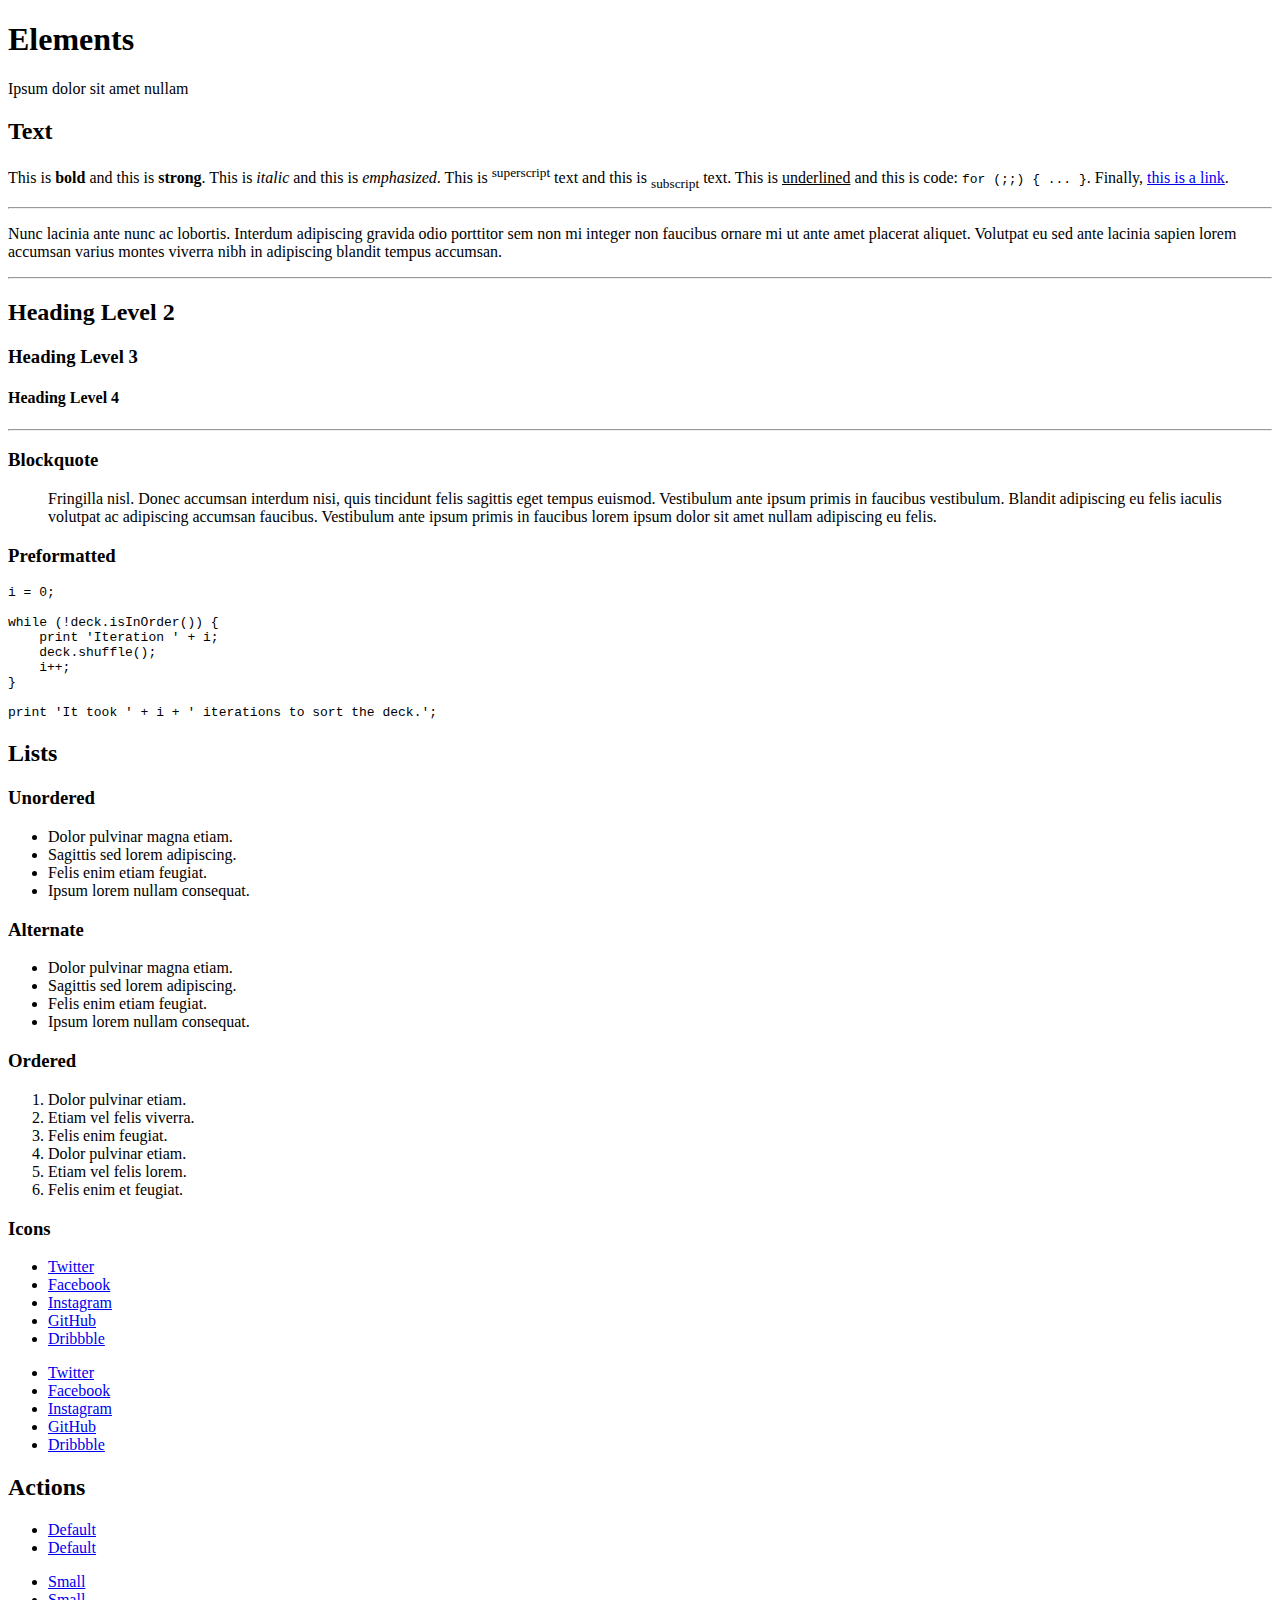
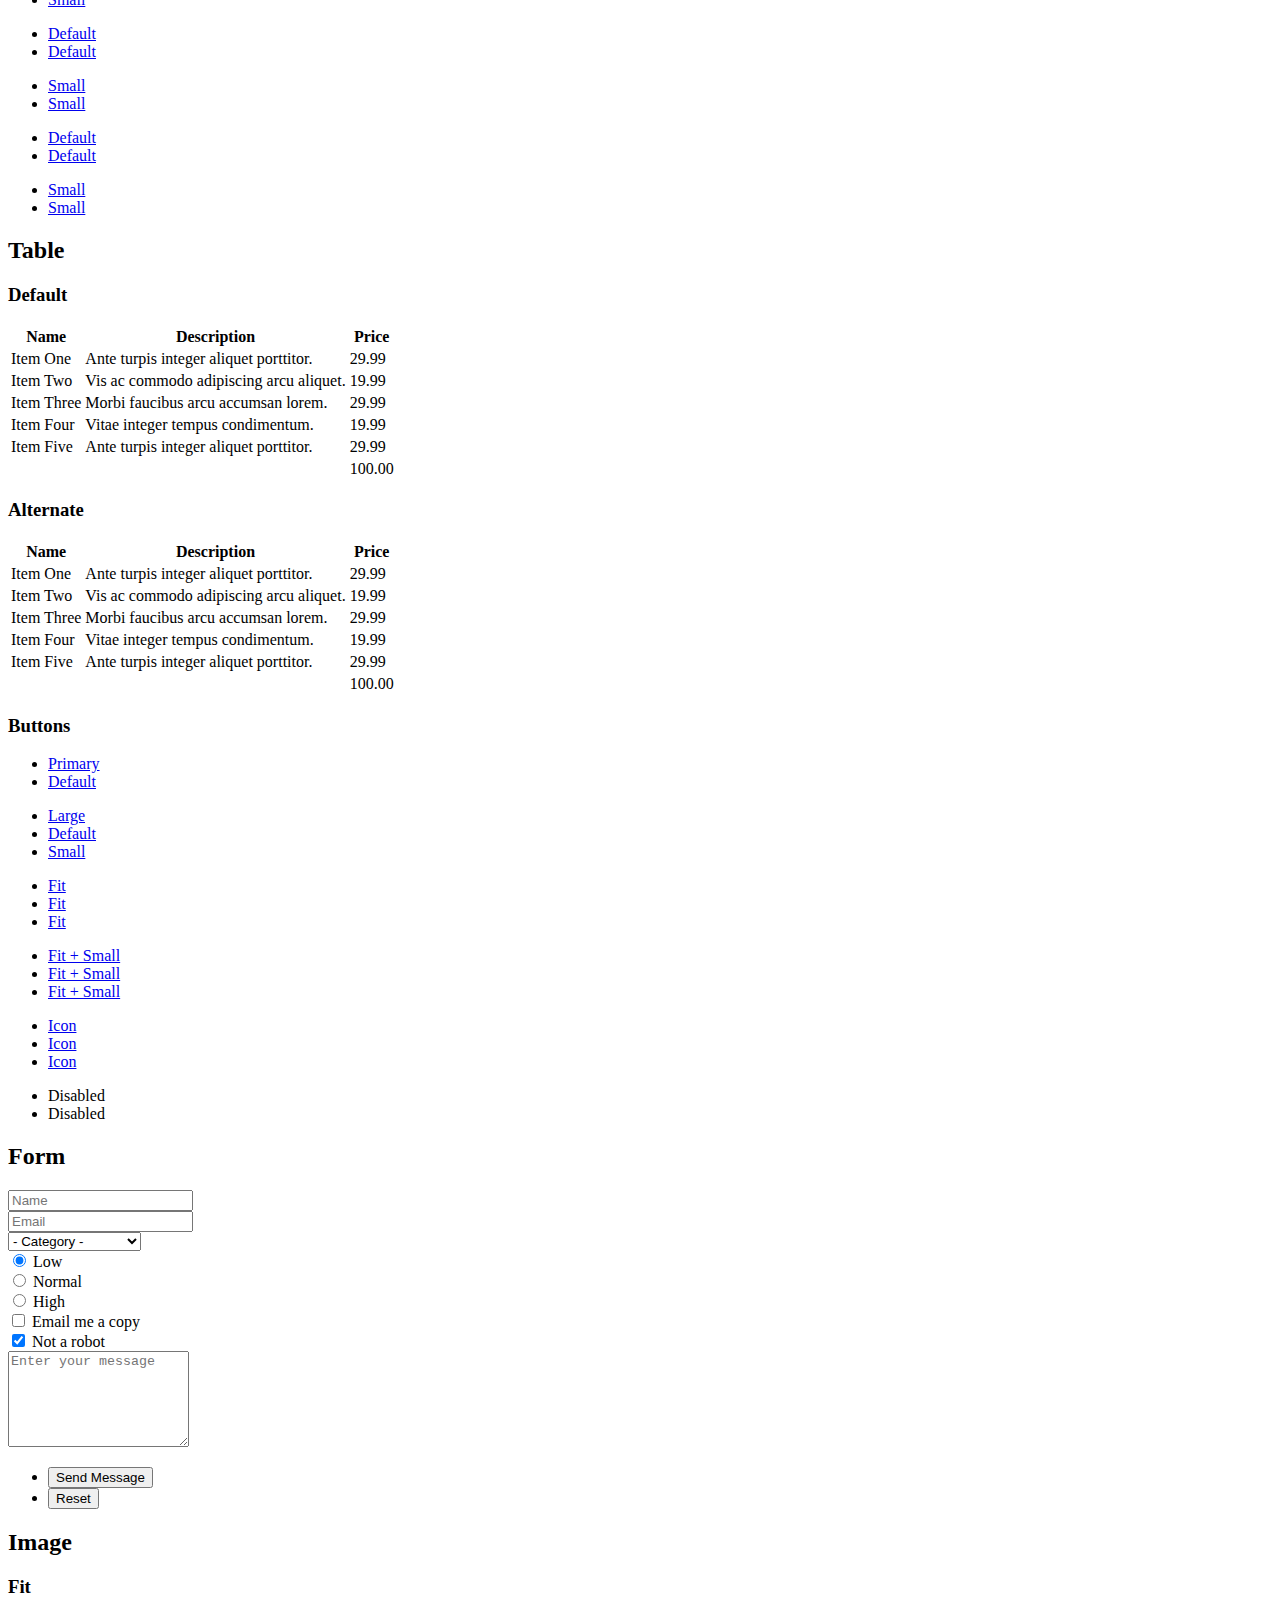
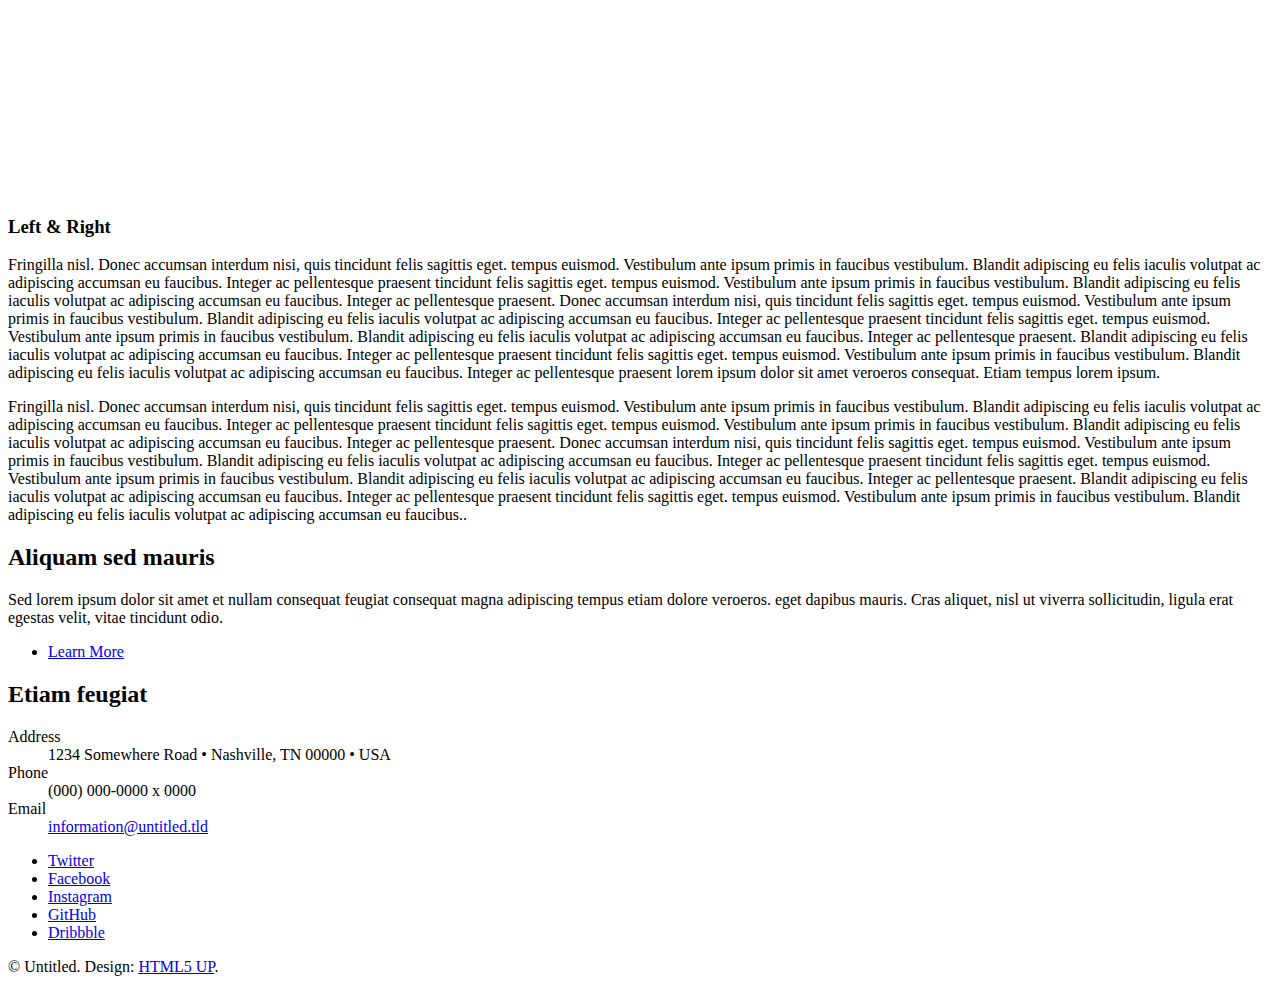
==== elements.html @ cf645377 "Add files via upload" ====
<!DOCTYPE HTML>
<!--
	Stellar by HTML5 UP
	html5up.net | @ajlkn
	Free for personal and commercial use under the CCA 3.0 license (html5up.net/license)
-->
<html>
	<head>
		<title>Elements - Stellar by HTML5 UP</title>
		<meta charset="utf-8" />
		<meta name="viewport" content="width=device-width, initial-scale=1, user-scalable=no" />
		<link rel="stylesheet" href="assets/css/main.css" />
		<noscript><link rel="stylesheet" href="assets/css/noscript.css" /></noscript>
	</head>
	<body class="is-preload">

		<!-- Wrapper -->
			<div id="wrapper">

				<!-- Header -->
					<header id="header">
						<h1>Elements</h1>
						<p>Ipsum dolor sit amet nullam</p>
					</header>

				<!-- Main -->
					<div id="main">

						<!-- Content -->
							<section id="content" class="main">

								<!-- Text -->
									<section>
										<h2>Text</h2>
										<p>This is <b>bold</b> and this is <strong>strong</strong>. This is <i>italic</i> and this is <em>emphasized</em>.
										This is <sup>superscript</sup> text and this is <sub>subscript</sub> text.
										This is <u>underlined</u> and this is code: <code>for (;;) { ... }</code>. Finally, <a href="#">this is a link</a>.</p>
										<hr />
										<p>Nunc lacinia ante nunc ac lobortis. Interdum adipiscing gravida odio porttitor sem non mi integer non faucibus ornare mi ut ante amet placerat aliquet. Volutpat eu sed ante lacinia sapien lorem accumsan varius montes viverra nibh in adipiscing blandit tempus accumsan.</p>
										<hr />
										<h2>Heading Level 2</h2>
										<h3>Heading Level 3</h3>
										<h4>Heading Level 4</h4>
										<hr />
										<h3>Blockquote</h3>
										<blockquote>Fringilla nisl. Donec accumsan interdum nisi, quis tincidunt felis sagittis eget tempus euismod. Vestibulum ante ipsum primis in faucibus vestibulum. Blandit adipiscing eu felis iaculis volutpat ac adipiscing accumsan faucibus. Vestibulum ante ipsum primis in faucibus lorem ipsum dolor sit amet nullam adipiscing eu felis.</blockquote>
										<h3>Preformatted</h3>
										<pre><code>i = 0;

while (!deck.isInOrder()) {
    print 'Iteration ' + i;
    deck.shuffle();
    i++;
}

print 'It took ' + i + ' iterations to sort the deck.';</code></pre>
									</section>

								<!-- Lists -->
									<section>
										<h2>Lists</h2>
										<div class="row">
											<div class="col-6 col-12-medium">
												<h3>Unordered</h3>
												<ul>
													<li>Dolor pulvinar magna etiam.</li>
													<li>Sagittis sed lorem adipiscing.</li>
													<li>Felis enim etiam feugiat.</li>
													<li>Ipsum lorem nullam consequat.</li>
												</ul>
												<h3>Alternate</h3>
												<ul class="alt">
													<li>Dolor pulvinar magna etiam.</li>
													<li>Sagittis sed lorem adipiscing.</li>
													<li>Felis enim etiam feugiat.</li>
													<li>Ipsum lorem nullam consequat.</li>
												</ul>
											</div>
											<div class="col-6 col-12-medium">
												<h3>Ordered</h3>
												<ol>
													<li>Dolor pulvinar etiam.</li>
													<li>Etiam vel felis viverra.</li>
													<li>Felis enim feugiat.</li>
													<li>Dolor pulvinar etiam.</li>
													<li>Etiam vel felis lorem.</li>
													<li>Felis enim et feugiat.</li>
												</ol>
												<h3>Icons</h3>
												<ul class="icons">
													<li><a href="#" class="icon brands fa-twitter"><span class="label">Twitter</span></a></li>
													<li><a href="#" class="icon brands fa-facebook-f"><span class="label">Facebook</span></a></li>
													<li><a href="#" class="icon brands fa-instagram"><span class="label">Instagram</span></a></li>
													<li><a href="#" class="icon brands fa-github"><span class="label">GitHub</span></a></li>
													<li><a href="#" class="icon brands fa-dribbble"><span class="label">Dribbble</span></a></li>
												</ul>
												<ul class="icons">
													<li><a href="#" class="icon brands alt fa-twitter"><span class="label">Twitter</span></a></li>
													<li><a href="#" class="icon brands alt fa-facebook-f"><span class="label">Facebook</span></a></li>
													<li><a href="#" class="icon brands alt fa-instagram"><span class="label">Instagram</span></a></li>
													<li><a href="#" class="icon brands alt fa-github"><span class="label">GitHub</span></a></li>
													<li><a href="#" class="icon brands alt fa-dribbble"><span class="label">Dribbble</span></a></li>
												</ul>
											</div>
										</div>
										<h2>Actions</h2>
										<div class="row">
											<div class="col-6 col-12-medium">
												<ul class="actions">
													<li><a href="#" class="button primary">Default</a></li>
													<li><a href="#" class="button">Default</a></li>
												</ul>
												<ul class="actions small">
													<li><a href="#" class="button primary small">Small</a></li>
													<li><a href="#" class="button small">Small</a></li>
												</ul>
												<ul class="actions stacked">
													<li><a href="#" class="button primary">Default</a></li>
													<li><a href="#" class="button">Default</a></li>
												</ul>
												<ul class="actions stacked">
													<li><a href="#" class="button primary small">Small</a></li>
													<li><a href="#" class="button small">Small</a></li>
												</ul>
											</div>
											<div class="col-6 col-12-medium">
												<ul class="actions stacked">
													<li><a href="#" class="button primary fit">Default</a></li>
													<li><a href="#" class="button fit">Default</a></li>
												</ul>
												<ul class="actions stacked">
													<li><a href="#" class="button primary small fit">Small</a></li>
													<li><a href="#" class="button small fit">Small</a></li>
												</ul>
											</div>
										</div>
									</section>

								<!-- Table -->
									<section>
										<h2>Table</h2>
										<h3>Default</h3>
										<div class="table-wrapper">
											<table>
												<thead>
													<tr>
														<th>Name</th>
														<th>Description</th>
														<th>Price</th>
													</tr>
												</thead>
												<tbody>
													<tr>
														<td>Item One</td>
														<td>Ante turpis integer aliquet porttitor.</td>
														<td>29.99</td>
													</tr>
													<tr>
														<td>Item Two</td>
														<td>Vis ac commodo adipiscing arcu aliquet.</td>
														<td>19.99</td>
													</tr>
													<tr>
														<td>Item Three</td>
														<td> Morbi faucibus arcu accumsan lorem.</td>
														<td>29.99</td>
													</tr>
													<tr>
														<td>Item Four</td>
														<td>Vitae integer tempus condimentum.</td>
														<td>19.99</td>
													</tr>
													<tr>
														<td>Item Five</td>
														<td>Ante turpis integer aliquet porttitor.</td>
														<td>29.99</td>
													</tr>
												</tbody>
												<tfoot>
													<tr>
														<td colspan="2"></td>
														<td>100.00</td>
													</tr>
												</tfoot>
											</table>
										</div>

										<h3>Alternate</h3>
										<div class="table-wrapper">
											<table class="alt">
												<thead>
													<tr>
														<th>Name</th>
														<th>Description</th>
														<th>Price</th>
													</tr>
												</thead>
												<tbody>
													<tr>
														<td>Item One</td>
														<td>Ante turpis integer aliquet porttitor.</td>
														<td>29.99</td>
													</tr>
													<tr>
														<td>Item Two</td>
														<td>Vis ac commodo adipiscing arcu aliquet.</td>
														<td>19.99</td>
													</tr>
													<tr>
														<td>Item Three</td>
														<td> Morbi faucibus arcu accumsan lorem.</td>
														<td>29.99</td>
													</tr>
													<tr>
														<td>Item Four</td>
														<td>Vitae integer tempus condimentum.</td>
														<td>19.99</td>
													</tr>
													<tr>
														<td>Item Five</td>
														<td>Ante turpis integer aliquet porttitor.</td>
														<td>29.99</td>
													</tr>
												</tbody>
												<tfoot>
													<tr>
														<td colspan="2"></td>
														<td>100.00</td>
													</tr>
												</tfoot>
											</table>
										</div>
									</section>

								<!-- Buttons -->
									<section>
										<h3>Buttons</h3>
										<ul class="actions">
											<li><a href="#" class="button primary">Primary</a></li>
											<li><a href="#" class="button">Default</a></li>
										</ul>
										<ul class="actions">
											<li><a href="#" class="button large">Large</a></li>
											<li><a href="#" class="button">Default</a></li>
											<li><a href="#" class="button small">Small</a></li>
										</ul>
										<ul class="actions fit">
											<li><a href="#" class="button primary fit">Fit</a></li>
											<li><a href="#" class="button fit">Fit</a></li>
											<li><a href="#" class="button fit">Fit</a></li>
										</ul>
										<ul class="actions fit small">
											<li><a href="#" class="button primary fit small">Fit + Small</a></li>
											<li><a href="#" class="button fit small">Fit + Small</a></li>
											<li><a href="#" class="button fit small">Fit + Small</a></li>
										</ul>
										<ul class="actions">
											<li><a href="#" class="button primary icon solidfa-download">Icon</a></li>
											<li><a href="#" class="button icon solid fa-upload">Icon</a></li>
											<li><a href="#" class="button icon solid fa-save">Icon</a></li>
										</ul>
										<ul class="actions">
											<li><span class="button primary disabled">Disabled</span></li>
											<li><span class="button disabled">Disabled</span></li>
										</ul>
									</section>

								<!-- Form -->
									<section>
										<h2>Form</h2>
										<form method="post" action="#">
											<div class="row gtr-uniform">
												<div class="col-6 col-12-xsmall">
													<input type="text" name="demo-name" id="demo-name" value="" placeholder="Name" />
												</div>
												<div class="col-6 col-12-xsmall">
													<input type="email" name="demo-email" id="demo-email" value="" placeholder="Email" />
												</div>
												<div class="col-12">
													<select name="demo-category" id="demo-category">
														<option value="">- Category -</option>
														<option value="1">Manufacturing</option>
														<option value="1">Shipping</option>
														<option value="1">Administration</option>
														<option value="1">Human Resources</option>
													</select>
												</div>
												<div class="col-4 col-12-small">
													<input type="radio" id="demo-priority-low" name="demo-priority" checked>
													<label for="demo-priority-low">Low</label>
												</div>
												<div class="col-4 col-12-small">
													<input type="radio" id="demo-priority-normal" name="demo-priority">
													<label for="demo-priority-normal">Normal</label>
												</div>
												<div class="col-4 col-12-small">
													<input type="radio" id="demo-priority-high" name="demo-priority">
													<label for="demo-priority-high">High</label>
												</div>
												<div class="col-6 col-12-small">
													<input type="checkbox" id="demo-copy" name="demo-copy">
													<label for="demo-copy">Email me a copy</label>
												</div>
												<div class="col-6 col-12-small">
													<input type="checkbox" id="demo-human" name="demo-human" checked>
													<label for="demo-human">Not a robot</label>
												</div>
												<div class="col-12">
													<textarea name="demo-message" id="demo-message" placeholder="Enter your message" rows="6"></textarea>
												</div>
												<div class="col-12">
													<ul class="actions">
														<li><input type="submit" value="Send Message" class="primary" /></li>
														<li><input type="reset" value="Reset" /></li>
													</ul>
												</div>
											</div>
										</form>
									</section>

								<!-- Image -->
									<section>
										<h2>Image</h2>
										<h3>Fit</h3>
										<div class="box alt">
											<div class="row gtr-uniform">
												<div class="col-12"><span class="image fit"><img src="images/pic04.jpg" alt="" /></span></div>
												<div class="col-4"><span class="image fit"><img src="images/pic01.jpg" alt="" /></span></div>
												<div class="col-4"><span class="image fit"><img src="images/pic02.jpg" alt="" /></span></div>
												<div class="col-4"><span class="image fit"><img src="images/pic03.jpg" alt="" /></span></div>
												<div class="col-4"><span class="image fit"><img src="images/pic03.jpg" alt="" /></span></div>
												<div class="col-4"><span class="image fit"><img src="images/pic01.jpg" alt="" /></span></div>
												<div class="col-4"><span class="image fit"><img src="images/pic02.jpg" alt="" /></span></div>
												<div class="col-4"><span class="image fit"><img src="images/pic02.jpg" alt="" /></span></div>
												<div class="col-4"><span class="image fit"><img src="images/pic03.jpg" alt="" /></span></div>
												<div class="col-4"><span class="image fit"><img src="images/pic01.jpg" alt="" /></span></div>
											</div>
										</div>
										<h3>Left &amp; Right</h3>
										<p><span class="image left"><img src="images/pic05.jpg" alt="" /></span>Fringilla nisl. Donec accumsan interdum nisi, quis tincidunt felis sagittis eget. tempus euismod. Vestibulum ante ipsum primis in faucibus vestibulum. Blandit adipiscing eu felis iaculis volutpat ac adipiscing accumsan eu faucibus. Integer ac pellentesque praesent tincidunt felis sagittis eget. tempus euismod. Vestibulum ante ipsum primis in faucibus vestibulum. Blandit adipiscing eu felis iaculis volutpat ac adipiscing accumsan eu faucibus. Integer ac pellentesque praesent. Donec accumsan interdum nisi, quis tincidunt felis sagittis eget. tempus euismod. Vestibulum ante ipsum primis in faucibus vestibulum. Blandit adipiscing eu felis iaculis volutpat ac adipiscing accumsan eu faucibus. Integer ac pellentesque praesent tincidunt felis sagittis eget. tempus euismod. Vestibulum ante ipsum primis in faucibus vestibulum. Blandit adipiscing eu felis iaculis volutpat ac adipiscing accumsan eu faucibus. Integer ac pellentesque praesent. Blandit adipiscing eu felis iaculis volutpat ac adipiscing accumsan eu faucibus. Integer ac pellentesque praesent tincidunt felis sagittis eget. tempus euismod. Vestibulum ante ipsum primis in faucibus vestibulum. Blandit adipiscing eu felis iaculis volutpat ac adipiscing accumsan eu faucibus. Integer ac pellentesque praesent lorem ipsum dolor sit amet veroeros consequat. Etiam tempus lorem ipsum.</p>
										<p><span class="image right"><img src="images/pic06.jpg" alt="" /></span>Fringilla nisl. Donec accumsan interdum nisi, quis tincidunt felis sagittis eget. tempus euismod. Vestibulum ante ipsum primis in faucibus vestibulum. Blandit adipiscing eu felis iaculis volutpat ac adipiscing accumsan eu faucibus. Integer ac pellentesque praesent tincidunt felis sagittis eget. tempus euismod. Vestibulum ante ipsum primis in faucibus vestibulum. Blandit adipiscing eu felis iaculis volutpat ac adipiscing accumsan eu faucibus. Integer ac pellentesque praesent. Donec accumsan interdum nisi, quis tincidunt felis sagittis eget. tempus euismod. Vestibulum ante ipsum primis in faucibus vestibulum. Blandit adipiscing eu felis iaculis volutpat ac adipiscing accumsan eu faucibus. Integer ac pellentesque praesent tincidunt felis sagittis eget. tempus euismod. Vestibulum ante ipsum primis in faucibus vestibulum. Blandit adipiscing eu felis iaculis volutpat ac adipiscing accumsan eu faucibus. Integer ac pellentesque praesent. Blandit adipiscing eu felis iaculis volutpat ac adipiscing accumsan eu faucibus. Integer ac pellentesque praesent tincidunt felis sagittis eget. tempus euismod. Vestibulum ante ipsum primis in faucibus vestibulum. Blandit adipiscing eu felis iaculis volutpat ac adipiscing accumsan eu faucibus..</p>
									</section>

							</section>

					</div>

				<!-- Footer -->
					<footer id="footer">
						<section>
							<h2>Aliquam sed mauris</h2>
							<p>Sed lorem ipsum dolor sit amet et nullam consequat feugiat consequat magna adipiscing tempus etiam dolore veroeros. eget dapibus mauris. Cras aliquet, nisl ut viverra sollicitudin, ligula erat egestas velit, vitae tincidunt odio.</p>
							<ul class="actions">
								<li><a href="#" class="button">Learn More</a></li>
							</ul>
						</section>
						<section>
							<h2>Etiam feugiat</h2>
							<dl class="alt">
								<dt>Address</dt>
								<dd>1234 Somewhere Road &bull; Nashville, TN 00000 &bull; USA</dd>
								<dt>Phone</dt>
								<dd>(000) 000-0000 x 0000</dd>
								<dt>Email</dt>
								<dd><a href="#">information@untitled.tld</a></dd>
							</dl>
							<ul class="icons">
								<li><a href="#" class="icon brands fa-twitter alt"><span class="label">Twitter</span></a></li>
								<li><a href="#" class="icon brands fa-facebook-f alt"><span class="label">Facebook</span></a></li>
								<li><a href="#" class="icon brands fa-instagram alt"><span class="label">Instagram</span></a></li>
								<li><a href="#" class="icon brands fa-github alt"><span class="label">GitHub</span></a></li>
								<li><a href="#" class="icon brands fa-dribbble alt"><span class="label">Dribbble</span></a></li>
							</ul>
						</section>
						<p class="copyright">&copy; Untitled. Design: <a href="https://html5up.net">HTML5 UP</a>.</p>
					</footer>

			</div>

		<!-- Scripts -->
			<script src="assets/js/jquery.min.js"></script>
			<script src="assets/js/jquery.scrollex.min.js"></script>
			<script src="assets/js/jquery.scrolly.min.js"></script>
			<script src="assets/js/browser.min.js"></script>
			<script src="assets/js/breakpoints.min.js"></script>
			<script src="assets/js/util.js"></script>
			<script src="assets/js/main.js"></script>

	</body>
</html>
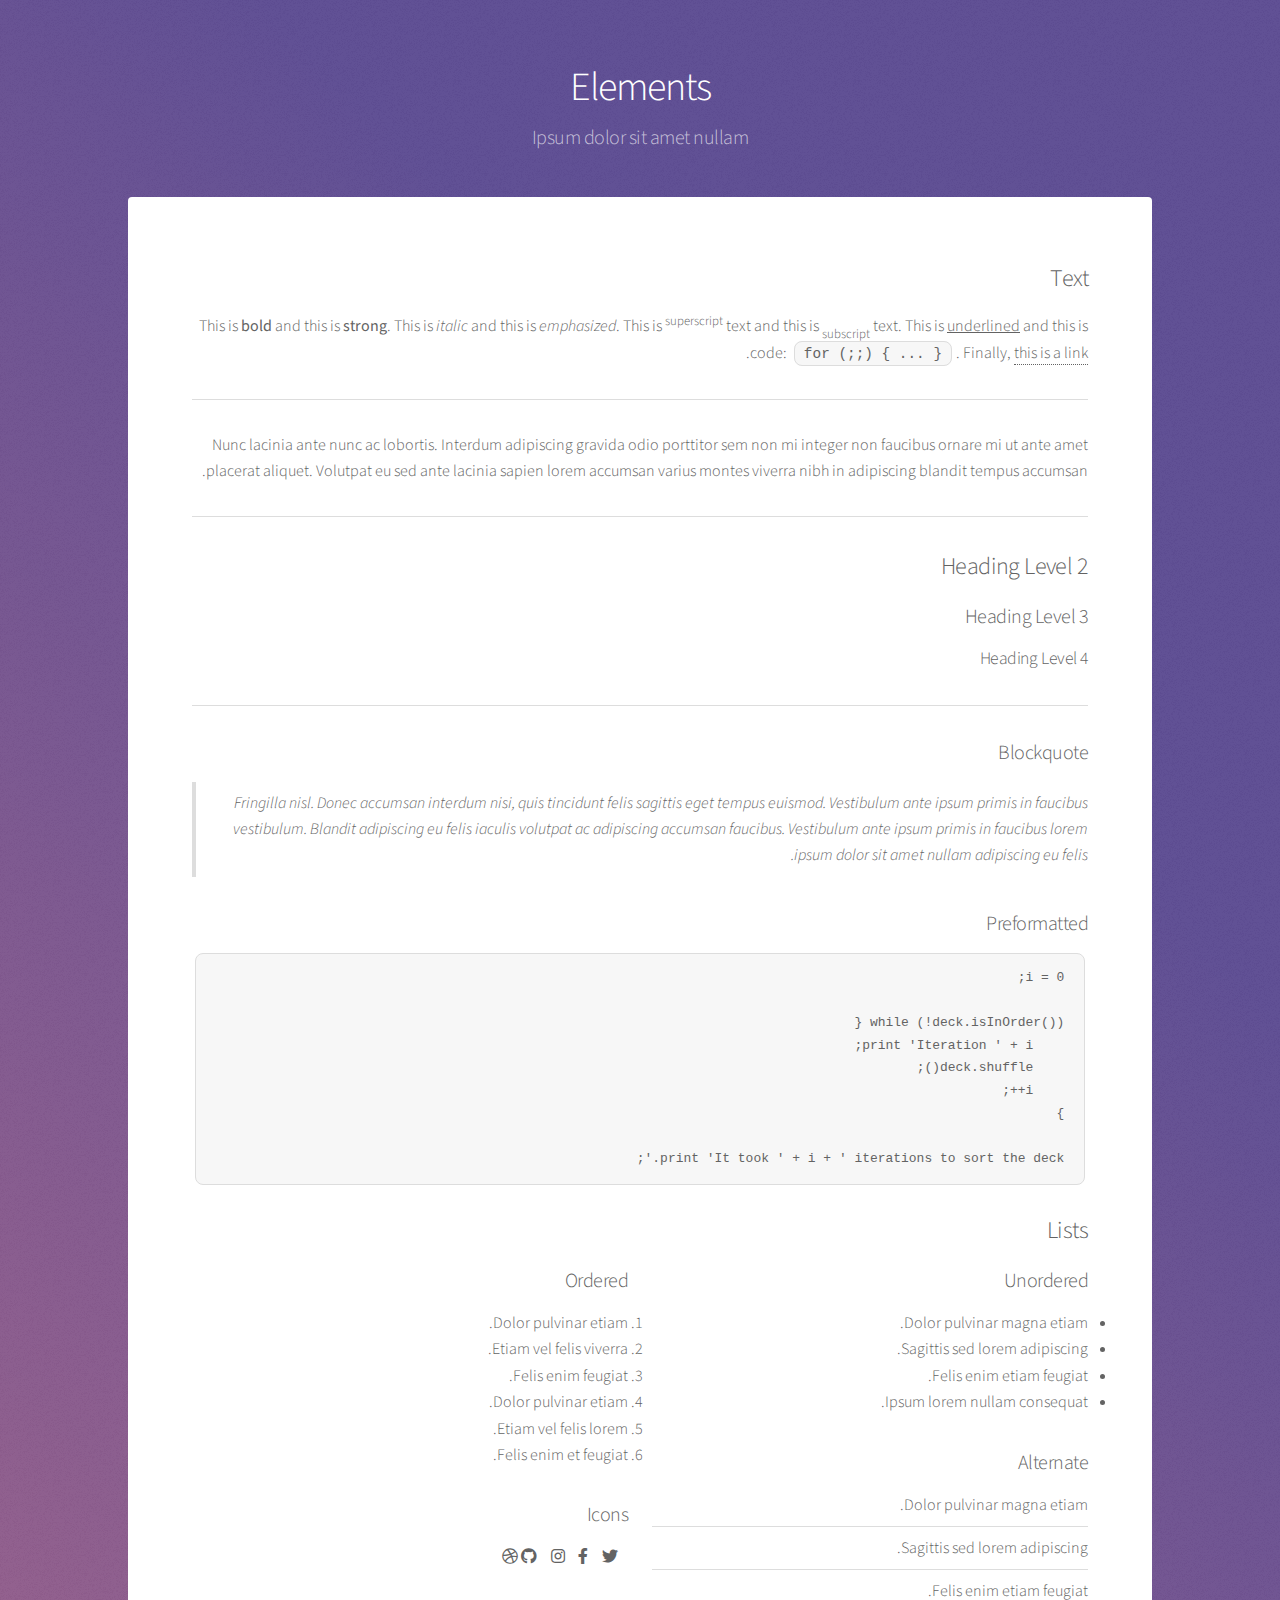
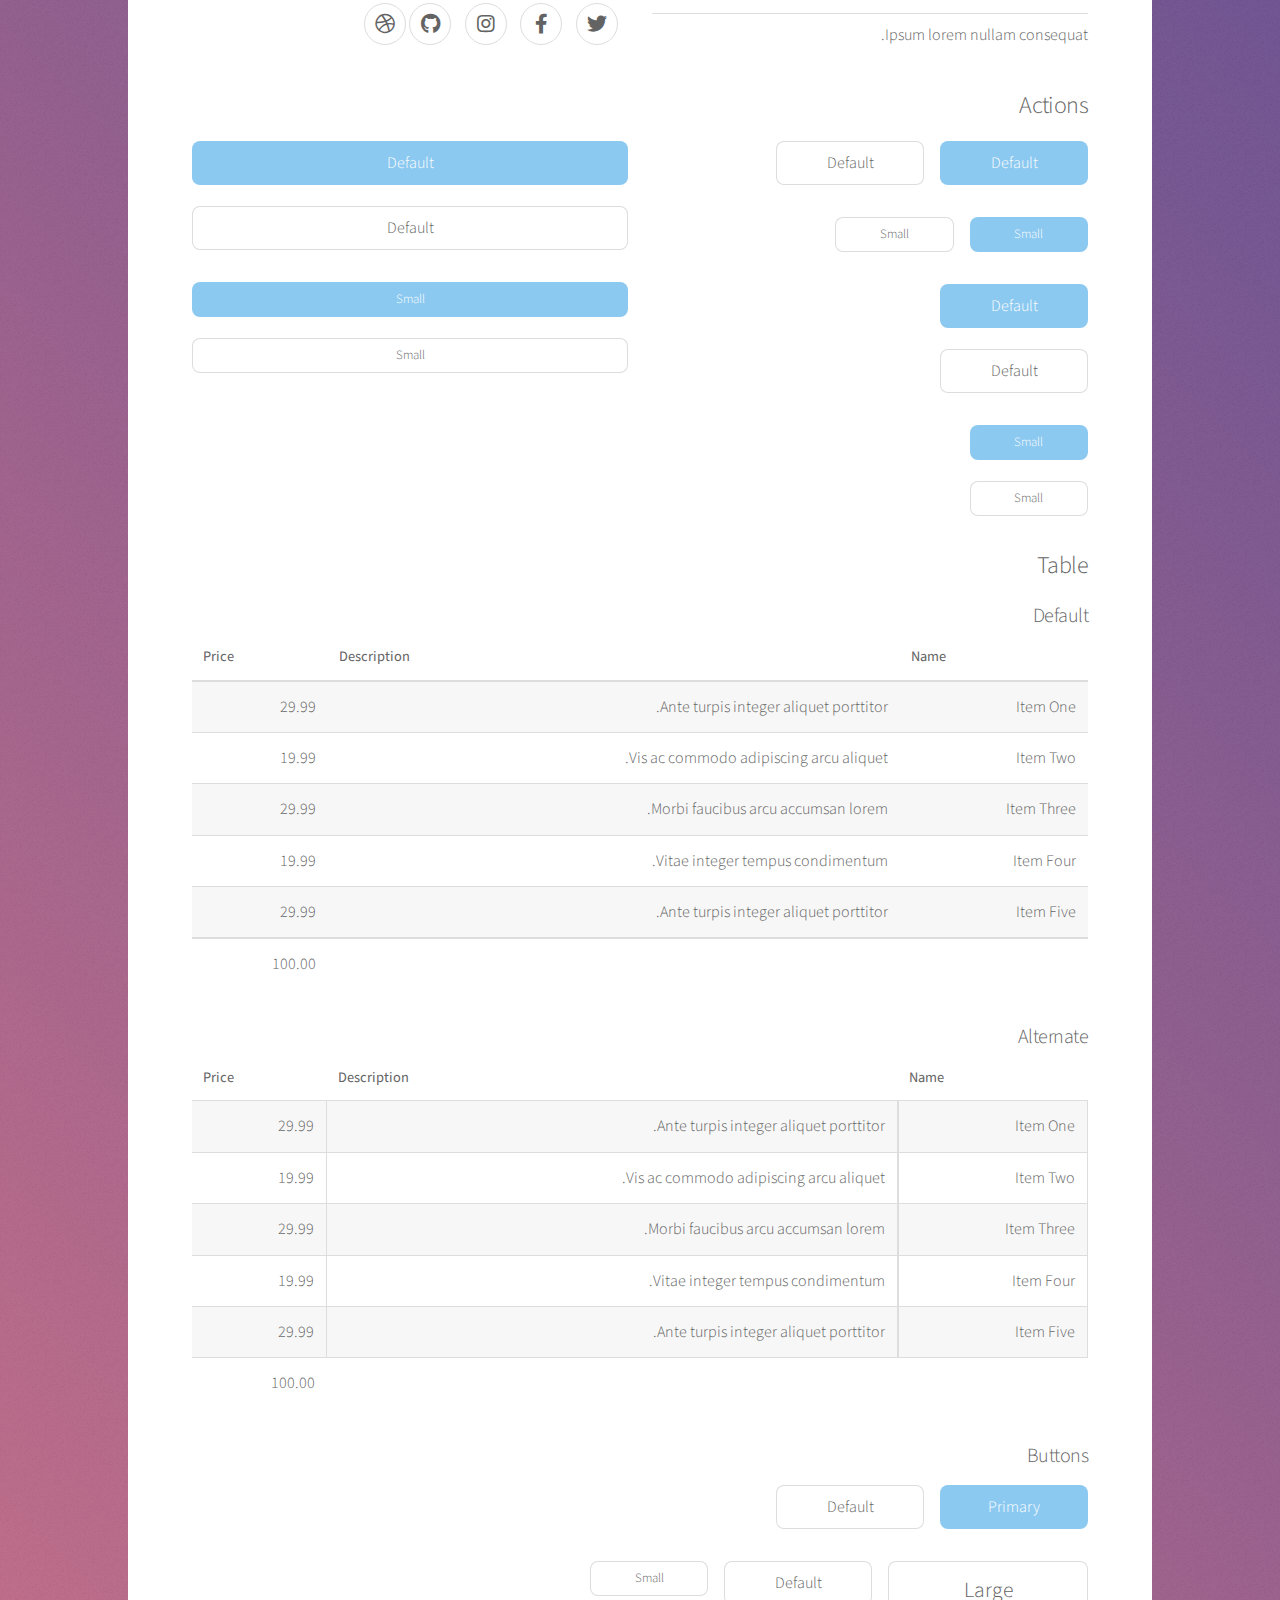
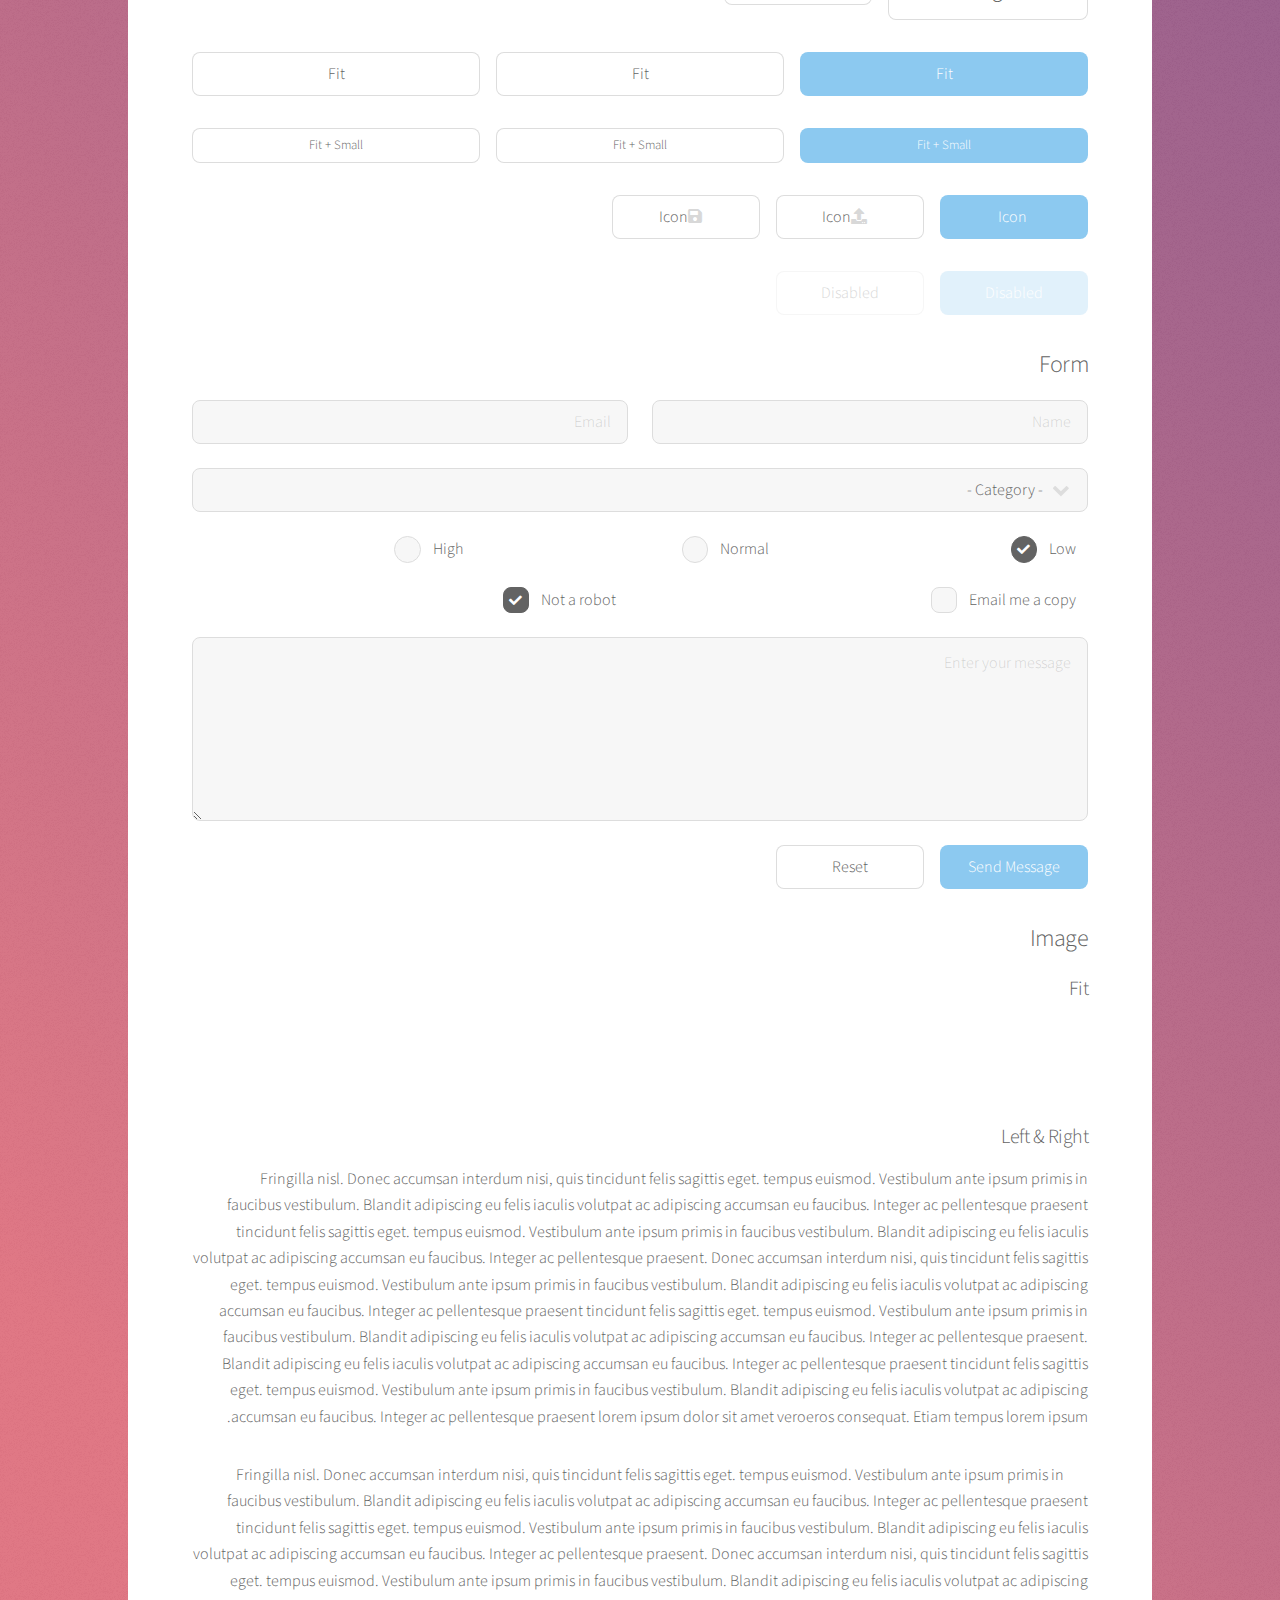
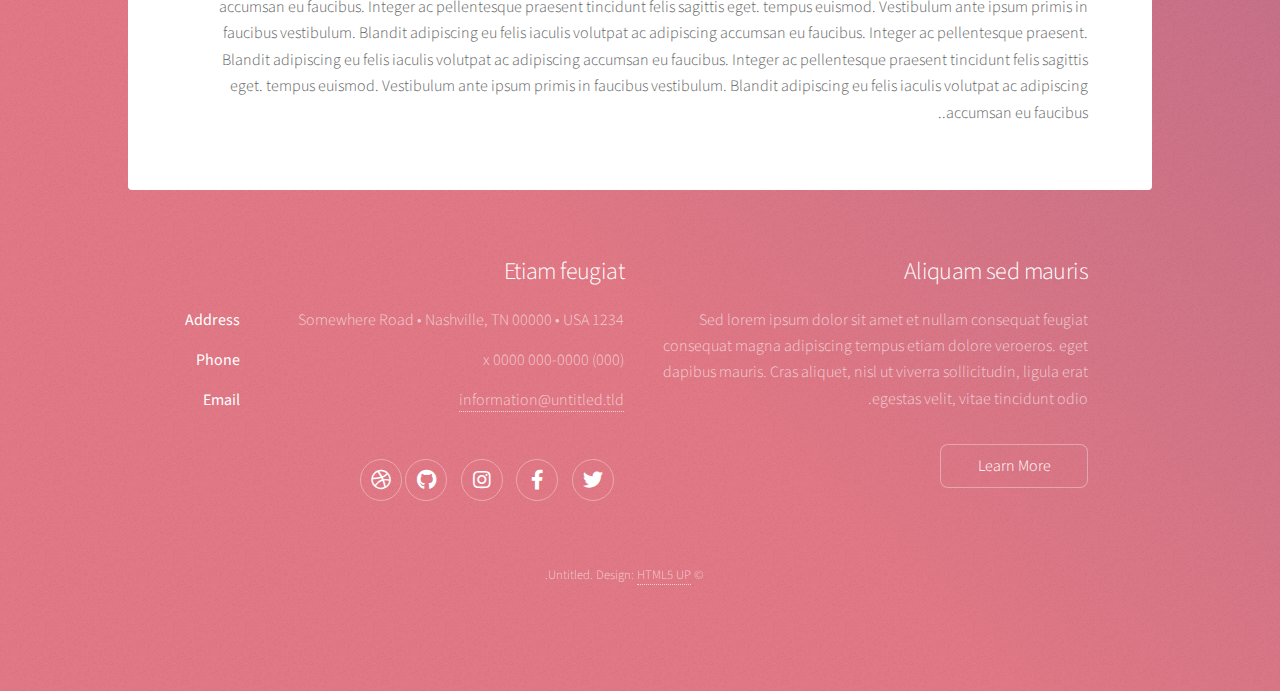
==== commit ad732255: "Add files via upload" ====
--- a/elements.html
+++ b/elements.html
@@ -12,7 +12,7 @@
 		<link rel="stylesheet" href="assets/css/main.css" />
 		<noscript><link rel="stylesheet" href="assets/css/noscript.css" /></noscript>
 	</head>
-	<body class="is-preload">
+	<body class="is-preload"  dir="rtl">
 
 		<!-- Wrapper -->
 			<div id="wrapper">
--- a/assets/css/main.css
+++ b/assets/css/main.css
@@ -0,0 +1,3815 @@
+@import url(fontawesome-all.min.css);
+@import 'https://fonts.googleapis.com/css?family=Source+Sans+Pro:300,400';
+
+
+*{
+	transition: 1s;
+}
+html, body, div, span, applet, object,
+iframe, h1, h2, h3, h4, h5, h6, p, blockquote,
+pre, a, abbr, acronym, address, big, cite,
+code, del, dfn, em, img, ins, kbd, q, s, samp,
+small, strike, strong, sub, sup, tt, var, b,
+u, i, center, dl, dt, dd, ol, ul, li, fieldset,
+form, label, legend, table, caption, tbody,
+tfoot, thead, tr, th, td, article, aside,
+canvas, details, embed, figure, figcaption,
+footer, header, hgroup, menu, nav, output, ruby,
+section, summary, time, mark, audio, video {
+
+	margin: 0;
+	padding: 0;
+	border: 0;
+	font-size: 100%;
+	font: inherit;
+	vertical-align: baseline;}
+
+article, aside, details, figcaption, figure,
+footer, header, hgroup, menu, nav, section {
+	display: block;}
+
+body {
+	line-height: 1;
+}
+
+ol, ul {
+	list-style: none;
+}
+
+blockquote, q {
+	quotes: none;
+}
+
+	blockquote:before, blockquote:after, q:before, q:after {
+		content: '';
+		content: none;
+	}
+
+table {
+	border-collapse: collapse;
+	border-spacing: 0;
+}
+
+body {
+	-webkit-text-size-adjust: none;
+}
+
+mark {
+	background-color: transparent;
+	color: inherit;
+}
+
+input::-moz-focus-inner {
+	border: 0;
+	padding: 0;
+}
+
+input, select, textarea {
+	-moz-appearance: none;
+	-webkit-appearance: none;
+	-ms-appearance: none;
+	appearance: none;
+}
+
+/* Basic */
+
+	@-ms-viewport {
+		width: device-width;
+	}
+
+	body {
+		-ms-overflow-style: scrollbar;
+	}
+
+	@media screen and (max-width: 480px) {
+
+		html, body {
+			min-width: 320px;
+		}
+
+	}
+
+	html {
+		box-sizing: border-box;
+	}
+
+	*, *:before, *:after {
+		box-sizing: inherit;
+	}
+
+	body {
+		background-color: #935d8c;
+		background-image: url("images/overlay.png"), -moz-linear-gradient(45deg, #e37682 15%, #5f4d93 85%);
+		background-image: url("images/overlay.png"), -webkit-linear-gradient(45deg, #e37682 15%, #5f4d93 85%);
+		background-image: url("images/overlay.png"), -ms-linear-gradient(45deg, #e37682 15%, #5f4d93 85%);
+		background-image: url("images/overlay.png"), linear-gradient(45deg, #e37682 15%, #5f4d93 85%);
+	}
+
+		body.is-preload *, body.is-preload *:before, body.is-preload *:after {
+			-moz-animation: none !important;
+			-webkit-animation: none !important;
+			-ms-animation: none !important;
+			animation: none !important;
+			-moz-transition: none !important;
+			-webkit-transition: none !important;
+			-ms-transition: none !important;
+			transition: none !important;
+		}
+
+/* Type */
+
+	body {
+		background-color: #935d8c;
+		color: rgba(255, 255, 255, 0.65);
+	}
+
+	body, input, select, textarea {
+		font-family: "Source Sans Pro", Helvetica, sans-serif;
+		font-size: 17pt;
+		font-weight: 300;
+		line-height: 1.65;
+	}
+
+		@media screen and (max-width: 1680px) {
+
+			body, input, select, textarea {
+				font-size: 14pt;
+			}
+
+		}
+
+		@media screen and (max-width: 1280px) {
+
+			body, input, select, textarea {
+				font-size: 12pt;
+			}
+
+		}
+
+		@media screen and (max-width: 360px) {
+
+			body, input, select, textarea {
+				font-size: 11pt;
+			}
+
+		}
+
+	a {
+		-moz-transition: color 0.2s ease, border-bottom 0.2s ease;
+		-webkit-transition: color 0.2s ease, border-bottom 0.2s ease;
+		-ms-transition: color 0.2s ease, border-bottom 0.2s ease;
+		transition: color 0.2s ease, border-bottom 0.2s ease;
+		text-decoration: none;
+		border-bottom: dotted 1px;
+		color: inherit;
+	}
+
+		a:hover {
+			border-bottom-color: transparent;
+		}
+
+	strong, b {
+		font-weight: 400;
+	}
+
+	em, i {
+		font-style: italic;
+	}
+
+	p {
+		margin: 0 0 2em 0;
+	}
+
+		p.content {
+			-moz-columns: 20em 2;
+			-webkit-columns: 20em 2;
+			-ms-columns: 20em 2;
+			columns: 20em 2;
+			-moz-column-gap: 2em;
+			-webkit-column-gap: 2em;
+			-ms-column-gap: 2em;
+			column-gap: 2em;
+			text-align: justify;
+		}
+
+	h1, h2, h3, h4, h5, h6 {
+		font-weight: 300;
+		line-height: 1.5;
+		margin: 0 0 0.7em 0;
+		letter-spacing: -0.025em;
+	}
+
+		h1 a, h2 a, h3 a, h4 a, h5 a, h6 a {
+			color: inherit;
+			text-decoration: none;
+		}
+
+	h1 {
+		font-size: 2.5em;
+		line-height: 1.2;
+	}
+
+	h2 {
+		font-size: 1.5em;
+	}
+
+	h3 {
+		font-size: 1.25em;
+	}
+
+	h4 {
+		font-size: 1.1em;
+	}
+
+	h5 {
+		font-size: 0.9em;
+	}
+
+	h6 {
+		font-size: 0.7em;
+	}
+
+	@media screen and (max-width: 736px) {
+
+		h1 {
+			font-size: 2em;
+		}
+
+	}
+
+	sub {
+		font-size: 0.8em;
+		position: relative;
+		top: 0.5em;
+	}
+
+	sup {
+		font-size: 0.8em;
+		position: relative;
+		top: -0.5em;
+	}
+
+	blockquote {
+		border-left: solid 4px;
+		font-style: italic;
+		margin: 0 0 2em 0;
+		padding: 0.5em 0 0.5em 2em;
+	}
+
+	code {
+		border-radius: 8px;
+		border: solid 1px;
+		font-family: "Courier New", monospace;
+		font-size: 0.9em;
+		margin: 0 0.25em;
+		padding: 0.25em 0.65em;
+	}
+
+	pre {
+		-webkit-overflow-scrolling: touch;
+		font-family: "Courier New", monospace;
+		font-size: 0.9em;
+		margin: 0 0 2em 0;
+	}
+
+		pre code {
+			display: block;
+			line-height: 1.75;
+			padding: 1em 1.5em;
+			overflow-x: auto;
+		}
+
+	hr {
+		border: 0;
+		border-bottom: solid 1px;
+		margin: 2em 0;
+	}
+
+		hr.major {
+			margin: 3em 0;
+		}
+
+	.align-left {
+		text-align: left;
+	}
+
+	.align-center {
+		text-align: center;
+	}
+
+	.align-right {
+		text-align: right;
+	}
+
+	input, select, textarea {
+		color: #ffffff;
+	}
+
+	a:hover {
+		color: #ffffff;
+	}
+
+	strong, b {
+		color: #ffffff;
+	}
+
+	h1, h2, h3, h4, h5, h6 {
+		color: #ffffff;
+	}
+
+	blockquote {
+		border-left-color: rgba(255, 255, 255, 0.35);
+	}
+
+	code {
+		background: rgba(255, 255, 255, 0.075);
+		border-color: rgba(255, 255, 255, 0.35);
+	}
+
+	hr {
+		border-bottom-color: rgba(255, 255, 255, 0.35);
+	}
+
+/* Row */
+
+	.row {
+		display: flex;
+		flex-wrap: wrap;
+		box-sizing: border-box;
+		align-items: stretch;
+	}
+
+		.row > * {
+			box-sizing: border-box;
+		}
+
+		.row.gtr-uniform > * > :last-child {
+			margin-bottom: 0;
+		}
+
+		.row.aln-left {
+			justify-content: flex-start;
+		}
+
+		.row.aln-center {
+			justify-content: center;
+		}
+
+		.row.aln-right {
+			justify-content: flex-end;
+		}
+
+		.row.aln-top {
+			align-items: flex-start;
+		}
+
+		.row.aln-middle {
+			align-items: center;
+		}
+
+		.row.aln-bottom {
+			align-items: flex-end;
+		}
+
+		.row > .imp {
+			order: -1;
+		}
+
+		.row > .col-1 {
+			width: 8.33333%;
+		}
+
+		.row > .off-1 {
+			margin-left: 8.33333%;
+		}
+
+		.row > .col-2 {
+			width: 16.66667%;
+		}
+
+		.row > .off-2 {
+			margin-left: 16.66667%;
+		}
+
+		.row > .col-3 {
+			width: 25%;
+		}
+
+		.row > .off-3 {
+			margin-left: 25%;
+		}
+
+		.row > .col-4 {
+			width: 33.33333%;
+		}
+
+		.row > .off-4 {
+			margin-left: 33.33333%;
+		}
+
+		.row > .col-5 {
+			width: 41.66667%;
+		}
+
+		.row > .off-5 {
+			margin-left: 41.66667%;
+		}
+
+		.row > .col-6 {
+			width: 50%;
+		}
+
+		.row > .off-6 {
+			margin-left: 50%;
+		}
+
+		.row > .col-7 {
+			width: 58.33333%;
+		}
+
+		.row > .off-7 {
+			margin-left: 58.33333%;
+		}
+
+		.row > .col-8 {
+			width: 66.66667%;
+		}
+
+		.row > .off-8 {
+			margin-left: 66.66667%;
+		}
+
+		.row > .col-9 {
+			width: 75%;
+		}
+
+		.row > .off-9 {
+			margin-left: 75%;
+		}
+
+		.row > .col-10 {
+			width: 83.33333%;
+		}
+
+		.row > .off-10 {
+			margin-left: 83.33333%;
+		}
+
+		.row > .col-11 {
+			width: 91.66667%;
+		}
+
+		.row > .off-11 {
+			margin-left: 91.66667%;
+		}
+
+		.row > .col-12 {
+			width: 100%;
+		}
+
+		.row > .off-12 {
+			margin-left: 100%;
+		}
+
+		.row.gtr-0 {
+			margin-top: 0;
+			margin-left: 0em;
+		}
+
+			.row.gtr-0 > * {
+				padding: 0 0 0 0em;
+			}
+
+			.row.gtr-0.gtr-uniform {
+				margin-top: 0em;
+			}
+
+				.row.gtr-0.gtr-uniform > * {
+					padding-top: 0em;
+				}
+
+		.row.gtr-25 {
+			margin-top: 0;
+			margin-left: -0.375em;
+		}
+
+			.row.gtr-25 > * {
+				padding: 0 0 0 0.375em;
+			}
+
+			.row.gtr-25.gtr-uniform {
+				margin-top: -0.375em;
+			}
+
+				.row.gtr-25.gtr-uniform > * {
+					padding-top: 0.375em;
+				}
+
+		.row.gtr-50 {
+			margin-top: 0;
+			margin-left: -0.75em;
+		}
+
+			.row.gtr-50 > * {
+				padding: 0 0 0 0.75em;
+			}
+
+			.row.gtr-50.gtr-uniform {
+				margin-top: -0.75em;
+			}
+
+				.row.gtr-50.gtr-uniform > * {
+					padding-top: 0.75em;
+				}
+
+		.row {
+			margin-top: 0;
+			margin-left: -1.5em;
+		}
+
+			.row > * {
+				padding: 0 0 0 1.5em;
+			}
+
+			.row.gtr-uniform {
+				margin-top: -1.5em;
+			}
+
+				.row.gtr-uniform > * {
+					padding-top: 1.5em;
+				}
+
+		.row.gtr-150 {
+			margin-top: 0;
+			margin-left: -2.25em;
+		}
+
+			.row.gtr-150 > * {
+				padding: 0 0 0 2.25em;
+			}
+
+			.row.gtr-150.gtr-uniform {
+				margin-top: -2.25em;
+			}
+
+				.row.gtr-150.gtr-uniform > * {
+					padding-top: 2.25em;
+				}
+
+		.row.gtr-200 {
+			margin-top: 0;
+			margin-left: -3em;
+		}
+
+			.row.gtr-200 > * {
+				padding: 0 0 0 3em;
+			}
+
+			.row.gtr-200.gtr-uniform {
+				margin-top: -3em;
+			}
+
+				.row.gtr-200.gtr-uniform > * {
+					padding-top: 3em;
+				}
+
+		@media screen and (max-width: 1680px) {
+
+			.row {
+				display: flex;
+				flex-wrap: wrap;
+				box-sizing: border-box;
+				align-items: stretch;
+			}
+
+				.row > * {
+					box-sizing: border-box;
+				}
+
+				.row.gtr-uniform > * > :last-child {
+					margin-bottom: 0;
+				}
+
+				.row.aln-left {
+					justify-content: flex-start;
+				}
+
+				.row.aln-center {
+					justify-content: center;
+				}
+
+				.row.aln-right {
+					justify-content: flex-end;
+				}
+
+				.row.aln-top {
+					align-items: flex-start;
+				}
+
+				.row.aln-middle {
+					align-items: center;
+				}
+
+				.row.aln-bottom {
+					align-items: flex-end;
+				}
+
+				.row > .imp-xlarge {
+					order: -1;
+				}
+
+				.row > .col-1-xlarge {
+					width: 8.33333%;
+				}
+
+				.row > .off-1-xlarge {
+					margin-left: 8.33333%;
+				}
+
+				.row > .col-2-xlarge {
+					width: 16.66667%;
+				}
+
+				.row > .off-2-xlarge {
+					margin-left: 16.66667%;
+				}
+
+				.row > .col-3-xlarge {
+					width: 25%;
+				}
+
+				.row > .off-3-xlarge {
+					margin-left: 25%;
+				}
+
+				.row > .col-4-xlarge {
+					width: 33.33333%;
+				}
+
+				.row > .off-4-xlarge {
+					margin-left: 33.33333%;
+				}
+
+				.row > .col-5-xlarge {
+					width: 41.66667%;
+				}
+
+				.row > .off-5-xlarge {
+					margin-left: 41.66667%;
+				}
+
+				.row > .col-6-xlarge {
+					width: 50%;
+				}
+
+				.row > .off-6-xlarge {
+					margin-left: 50%;
+				}
+
+				.row > .col-7-xlarge {
+					width: 58.33333%;
+				}
+
+				.row > .off-7-xlarge {
+					margin-left: 58.33333%;
+				}
+
+				.row > .col-8-xlarge {
+					width: 66.66667%;
+				}
+
+				.row > .off-8-xlarge {
+					margin-left: 66.66667%;
+				}
+
+				.row > .col-9-xlarge {
+					width: 75%;
+				}
+
+				.row > .off-9-xlarge {
+					margin-left: 75%;
+				}
+
+				.row > .col-10-xlarge {
+					width: 83.33333%;
+				}
+
+				.row > .off-10-xlarge {
+					margin-left: 83.33333%;
+				}
+
+				.row > .col-11-xlarge {
+					width: 91.66667%;
+				}
+
+				.row > .off-11-xlarge {
+					margin-left: 91.66667%;
+				}
+
+				.row > .col-12-xlarge {
+					width: 100%;
+				}
+
+				.row > .off-12-xlarge {
+					margin-left: 100%;
+				}
+
+				.row.gtr-0 {
+					margin-top: 0;
+					margin-left: 0em;
+				}
+
+					.row.gtr-0 > * {
+						padding: 0 0 0 0em;
+					}
+
+					.row.gtr-0.gtr-uniform {
+						margin-top: 0em;
+					}
+
+						.row.gtr-0.gtr-uniform > * {
+							padding-top: 0em;
+						}
+
+				.row.gtr-25 {
+					margin-top: 0;
+					margin-left: -0.375em;
+				}
+
+					.row.gtr-25 > * {
+						padding: 0 0 0 0.375em;
+					}
+
+					.row.gtr-25.gtr-uniform {
+						margin-top: -0.375em;
+					}
+
+						.row.gtr-25.gtr-uniform > * {
+							padding-top: 0.375em;
+						}
+
+				.row.gtr-50 {
+					margin-top: 0;
+					margin-left: -0.75em;
+				}
+
+					.row.gtr-50 > * {
+						padding: 0 0 0 0.75em;
+					}
+
+					.row.gtr-50.gtr-uniform {
+						margin-top: -0.75em;
+					}
+
+						.row.gtr-50.gtr-uniform > * {
+							padding-top: 0.75em;
+						}
+
+				.row {
+					margin-top: 0;
+					margin-left: -1.5em;
+				}
+
+					.row > * {
+						padding: 0 0 0 1.5em;
+					}
+
+					.row.gtr-uniform {
+						margin-top: -1.5em;
+					}
+
+						.row.gtr-uniform > * {
+							padding-top: 1.5em;
+						}
+
+				.row.gtr-150 {
+					margin-top: 0;
+					margin-left: -2.25em;
+				}
+
+					.row.gtr-150 > * {
+						padding: 0 0 0 2.25em;
+					}
+
+					.row.gtr-150.gtr-uniform {
+						margin-top: -2.25em;
+					}
+
+						.row.gtr-150.gtr-uniform > * {
+							padding-top: 2.25em;
+						}
+
+				.row.gtr-200 {
+					margin-top: 0;
+					margin-left: -3em;
+				}
+
+					.row.gtr-200 > * {
+						padding: 0 0 0 3em;
+					}
+
+					.row.gtr-200.gtr-uniform {
+						margin-top: -3em;
+					}
+
+						.row.gtr-200.gtr-uniform > * {
+							padding-top: 3em;
+						}
+
+		}
+
+		@media screen and (max-width: 1280px) {
+
+			.row {
+				display: flex;
+				flex-wrap: wrap;
+				box-sizing: border-box;
+				align-items: stretch;
+			}
+
+				.row > * {
+					box-sizing: border-box;
+				}
+
+				.row.gtr-uniform > * > :last-child {
+					margin-bottom: 0;
+				}
+
+				.row.aln-left {
+					justify-content: flex-start;
+				}
+
+				.row.aln-center {
+					justify-content: center;
+				}
+
+				.row.aln-right {
+					justify-content: flex-end;
+				}
+
+				.row.aln-top {
+					align-items: flex-start;
+				}
+
+				.row.aln-middle {
+					align-items: center;
+				}
+
+				.row.aln-bottom {
+					align-items: flex-end;
+				}
+
+				.row > .imp-large {
+					order: -1;
+				}
+
+				.row > .col-1-large {
+					width: 8.33333%;
+				}
+
+				.row > .off-1-large {
+					margin-left: 8.33333%;
+				}
+
+				.row > .col-2-large {
+					width: 16.66667%;
+				}
+
+				.row > .off-2-large {
+					margin-left: 16.66667%;
+				}
+
+				.row > .col-3-large {
+					width: 25%;
+				}
+
+				.row > .off-3-large {
+					margin-left: 25%;
+				}
+
+				.row > .col-4-large {
+					width: 33.33333%;
+				}
+
+				.row > .off-4-large {
+					margin-left: 33.33333%;
+				}
+
+				.row > .col-5-large {
+					width: 41.66667%;
+				}
+
+				.row > .off-5-large {
+					margin-left: 41.66667%;
+				}
+
+				.row > .col-6-large {
+					width: 50%;
+				}
+
+				.row > .off-6-large {
+					margin-left: 50%;
+				}
+
+				.row > .col-7-large {
+					width: 58.33333%;
+				}
+
+				.row > .off-7-large {
+					margin-left: 58.33333%;
+				}
+
+				.row > .col-8-large {
+					width: 66.66667%;
+				}
+
+				.row > .off-8-large {
+					margin-left: 66.66667%;
+				}
+
+				.row > .col-9-large {
+					width: 75%;
+				}
+
+				.row > .off-9-large {
+					margin-left: 75%;
+				}
+
+				.row > .col-10-large {
+					width: 83.33333%;
+				}
+
+				.row > .off-10-large {
+					margin-left: 83.33333%;
+				}
+
+				.row > .col-11-large {
+					width: 91.66667%;
+				}
+
+				.row > .off-11-large {
+					margin-left: 91.66667%;
+				}
+
+				.row > .col-12-large {
+					width: 100%;
+				}
+
+				.row > .off-12-large {
+					margin-left: 100%;
+				}
+
+				.row.gtr-0 {
+					margin-top: 0;
+					margin-left: 0em;
+				}
+
+					.row.gtr-0 > * {
+						padding: 0 0 0 0em;
+					}
+
+					.row.gtr-0.gtr-uniform {
+						margin-top: 0em;
+					}
+
+						.row.gtr-0.gtr-uniform > * {
+							padding-top: 0em;
+						}
+
+				.row.gtr-25 {
+					margin-top: 0;
+					margin-left: -0.375em;
+				}
+
+					.row.gtr-25 > * {
+						padding: 0 0 0 0.375em;
+					}
+
+					.row.gtr-25.gtr-uniform {
+						margin-top: -0.375em;
+					}
+
+						.row.gtr-25.gtr-uniform > * {
+							padding-top: 0.375em;
+						}
+
+				.row.gtr-50 {
+					margin-top: 0;
+					margin-left: -0.75em;
+				}
+
+					.row.gtr-50 > * {
+						padding: 0 0 0 0.75em;
+					}
+
+					.row.gtr-50.gtr-uniform {
+						margin-top: -0.75em;
+					}
+
+						.row.gtr-50.gtr-uniform > * {
+							padding-top: 0.75em;
+						}
+
+				.row {
+					margin-top: 0;
+					margin-left: -1.5em;
+				}
+
+					.row > * {
+						padding: 0 0 0 1.5em;
+					}
+
+					.row.gtr-uniform {
+						margin-top: -1.5em;
+					}
+
+						.row.gtr-uniform > * {
+							padding-top: 1.5em;
+						}
+
+				.row.gtr-150 {
+					margin-top: 0;
+					margin-left: -2.25em;
+				}
+
+					.row.gtr-150 > * {
+						padding: 0 0 0 2.25em;
+					}
+
+					.row.gtr-150.gtr-uniform {
+						margin-top: -2.25em;
+					}
+
+						.row.gtr-150.gtr-uniform > * {
+							padding-top: 2.25em;
+						}
+
+				.row.gtr-200 {
+					margin-top: 0;
+					margin-left: -3em;
+				}
+
+					.row.gtr-200 > * {
+						padding: 0 0 0 3em;
+					}
+
+					.row.gtr-200.gtr-uniform {
+						margin-top: -3em;
+					}
+
+						.row.gtr-200.gtr-uniform > * {
+							padding-top: 3em;
+						}
+
+		}
+
+		@media screen and (max-width: 980px) {
+
+			.row {
+				display: flex;
+				flex-wrap: wrap;
+				box-sizing: border-box;
+				align-items: stretch;
+			}
+
+				.row > * {
+					box-sizing: border-box;
+				}
+
+				.row.gtr-uniform > * > :last-child {
+					margin-bottom: 0;
+				}
+
+				.row.aln-left {
+					justify-content: flex-start;
+				}
+
+				.row.aln-center {
+					justify-content: center;
+				}
+
+				.row.aln-right {
+					justify-content: flex-end;
+				}
+
+				.row.aln-top {
+					align-items: flex-start;
+				}
+
+				.row.aln-middle {
+					align-items: center;
+				}
+
+				.row.aln-bottom {
+					align-items: flex-end;
+				}
+
+				.row > .imp-medium {
+					order: -1;
+				}
+
+				.row > .col-1-medium {
+					width: 8.33333%;
+				}
+
+				.row > .off-1-medium {
+					margin-left: 8.33333%;
+				}
+
+				.row > .col-2-medium {
+					width: 16.66667%;
+				}
+
+				.row > .off-2-medium {
+					margin-left: 16.66667%;
+				}
+
+				.row > .col-3-medium {
+					width: 25%;
+				}
+
+				.row > .off-3-medium {
+					margin-left: 25%;
+				}
+
+				.row > .col-4-medium {
+					width: 33.33333%;
+				}
+
+				.row > .off-4-medium {
+					margin-left: 33.33333%;
+				}
+
+				.row > .col-5-medium {
+					width: 41.66667%;
+				}
+
+				.row > .off-5-medium {
+					margin-left: 41.66667%;
+				}
+
+				.row > .col-6-medium {
+					width: 50%;
+				}
+
+				.row > .off-6-medium {
+					margin-left: 50%;
+				}
+
+				.row > .col-7-medium {
+					width: 58.33333%;
+				}
+
+				.row > .off-7-medium {
+					margin-left: 58.33333%;
+				}
+
+				.row > .col-8-medium {
+					width: 66.66667%;
+				}
+
+				.row > .off-8-medium {
+					margin-left: 66.66667%;
+				}
+
+				.row > .col-9-medium {
+					width: 75%;
+				}
+
+				.row > .off-9-medium {
+					margin-left: 75%;
+				}
+
+				.row > .col-10-medium {
+					width: 83.33333%;
+				}
+
+				.row > .off-10-medium {
+					margin-left: 83.33333%;
+				}
+
+				.row > .col-11-medium {
+					width: 91.66667%;
+				}
+
+				.row > .off-11-medium {
+					margin-left: 91.66667%;
+				}
+
+				.row > .col-12-medium {
+					width: 100%;
+				}
+
+				.row > .off-12-medium {
+					margin-left: 100%;
+				}
+
+				.row.gtr-0 {
+					margin-top: 0;
+					margin-left: 0em;
+				}
+
+					.row.gtr-0 > * {
+						padding: 0 0 0 0em;
+					}
+
+					.row.gtr-0.gtr-uniform {
+						margin-top: 0em;
+					}
+
+						.row.gtr-0.gtr-uniform > * {
+							padding-top: 0em;
+						}
+
+				.row.gtr-25 {
+					margin-top: 0;
+					margin-left: -0.375em;
+				}
+
+					.row.gtr-25 > * {
+						padding: 0 0 0 0.375em;
+					}
+
+					.row.gtr-25.gtr-uniform {
+						margin-top: -0.375em;
+					}
+
+						.row.gtr-25.gtr-uniform > * {
+							padding-top: 0.375em;
+						}
+
+				.row.gtr-50 {
+					margin-top: 0;
+					margin-left: -0.75em;
+				}
+
+					.row.gtr-50 > * {
+						padding: 0 0 0 0.75em;
+					}
+
+					.row.gtr-50.gtr-uniform {
+						margin-top: -0.75em;
+					}
+
+						.row.gtr-50.gtr-uniform > * {
+							padding-top: 0.75em;
+						}
+
+				.row {
+					margin-top: 0;
+					margin-left: -1.5em;
+				}
+
+					.row > * {
+						padding: 0 0 0 1.5em;
+					}
+
+					.row.gtr-uniform {
+						margin-top: -1.5em;
+					}
+
+						.row.gtr-uniform > * {
+							padding-top: 1.5em;
+						}
+
+				.row.gtr-150 {
+					margin-top: 0;
+					margin-left: -2.25em;
+				}
+
+					.row.gtr-150 > * {
+						padding: 0 0 0 2.25em;
+					}
+
+					.row.gtr-150.gtr-uniform {
+						margin-top: -2.25em;
+					}
+
+						.row.gtr-150.gtr-uniform > * {
+							padding-top: 2.25em;
+						}
+
+				.row.gtr-200 {
+					margin-top: 0;
+					margin-left: -3em;
+				}
+
+					.row.gtr-200 > * {
+						padding: 0 0 0 3em;
+					}
+
+					.row.gtr-200.gtr-uniform {
+						margin-top: -3em;
+					}
+
+						.row.gtr-200.gtr-uniform > * {
+							padding-top: 3em;
+						}
+
+		}
+
+		@media screen and (max-width: 736px) {
+
+			.row {
+				display: flex;
+				flex-wrap: wrap;
+				box-sizing: border-box;
+				align-items: stretch;
+			}
+
+				.row > * {
+					box-sizing: border-box;
+				}
+
+				.row.gtr-uniform > * > :last-child {
+					margin-bottom: 0;
+				}
+
+				.row.aln-left {
+					justify-content: flex-start;
+				}
+
+				.row.aln-center {
+					justify-content: center;
+				}
+
+				.row.aln-right {
+					justify-content: flex-end;
+				}
+
+				.row.aln-top {
+					align-items: flex-start;
+				}
+
+				.row.aln-middle {
+					align-items: center;
+				}
+
+				.row.aln-bottom {
+					align-items: flex-end;
+				}
+
+				.row > .imp-small {
+					order: -1;
+				}
+
+				.row > .col-1-small {
+					width: 8.33333%;
+				}
+
+				.row > .off-1-small {
+					margin-left: 8.33333%;
+				}
+
+				.row > .col-2-small {
+					width: 16.66667%;
+				}
+
+				.row > .off-2-small {
+					margin-left: 16.66667%;
+				}
+
+				.row > .col-3-small {
+					width: 25%;
+				}
+
+				.row > .off-3-small {
+					margin-left: 25%;
+				}
+
+				.row > .col-4-small {
+					width: 33.33333%;
+				}
+
+				.row > .off-4-small {
+					margin-left: 33.33333%;
+				}
+
+				.row > .col-5-small {
+					width: 41.66667%;
+				}
+
+				.row > .off-5-small {
+					margin-left: 41.66667%;
+				}
+
+				.row > .col-6-small {
+					width: 50%;
+				}
+
+				.row > .off-6-small {
+					margin-left: 50%;
+				}
+
+				.row > .col-7-small {
+					width: 58.33333%;
+				}
+
+				.row > .off-7-small {
+					margin-left: 58.33333%;
+				}
+
+				.row > .col-8-small {
+					width: 66.66667%;
+				}
+
+				.row > .off-8-small {
+					margin-left: 66.66667%;
+				}
+
+				.row > .col-9-small {
+					width: 75%;
+				}
+
+				.row > .off-9-small {
+					margin-left: 75%;
+				}
+
+				.row > .col-10-small {
+					width: 83.33333%;
+				}
+
+				.row > .off-10-small {
+					margin-left: 83.33333%;
+				}
+
+				.row > .col-11-small {
+					width: 91.66667%;
+				}
+
+				.row > .off-11-small {
+					margin-left: 91.66667%;
+				}
+
+				.row > .col-12-small {
+					width: 100%;
+				}
+
+				.row > .off-12-small {
+					margin-left: 100%;
+				}
+
+				.row.gtr-0 {
+					margin-top: 0;
+					margin-left: 0em;
+				}
+
+					.row.gtr-0 > * {
+						padding: 0 0 0 0em;
+					}
+
+					.row.gtr-0.gtr-uniform {
+						margin-top: 0em;
+					}
+
+						.row.gtr-0.gtr-uniform > * {
+							padding-top: 0em;
+						}
+
+				.row.gtr-25 {
+					margin-top: 0;
+					margin-left: -0.25em;
+				}
+
+					.row.gtr-25 > * {
+						padding: 0 0 0 0.25em;
+					}
+
+					.row.gtr-25.gtr-uniform {
+						margin-top: -0.25em;
+					}
+
+						.row.gtr-25.gtr-uniform > * {
+							padding-top: 0.25em;
+						}
+
+				.row.gtr-50 {
+					margin-top: 0;
+					margin-left: -0.5em;
+				}
+
+					.row.gtr-50 > * {
+						padding: 0 0 0 0.5em;
+					}
+
+					.row.gtr-50.gtr-uniform {
+						margin-top: -0.5em;
+					}
+
+						.row.gtr-50.gtr-uniform > * {
+							padding-top: 0.5em;
+						}
+
+				.row {
+					margin-top: 0;
+					margin-left: -1em;
+				}
+
+					.row > * {
+						padding: 0 0 0 1em;
+					}
+
+					.row.gtr-uniform {
+						margin-top: -1em;
+					}
+
+						.row.gtr-uniform > * {
+							padding-top: 1em;
+						}
+
+				.row.gtr-150 {
+					margin-top: 0;
+					margin-left: -1.5em;
+				}
+
+					.row.gtr-150 > * {
+						padding: 0 0 0 1.5em;
+					}
+
+					.row.gtr-150.gtr-uniform {
+						margin-top: -1.5em;
+					}
+
+						.row.gtr-150.gtr-uniform > * {
+							padding-top: 1.5em;
+						}
+
+				.row.gtr-200 {
+					margin-top: 0;
+					margin-left: -2em;
+				}
+
+					.row.gtr-200 > * {
+						padding: 0 0 0 2em;
+					}
+
+					.row.gtr-200.gtr-uniform {
+						margin-top: -2em;
+					}
+
+						.row.gtr-200.gtr-uniform > * {
+							padding-top: 2em;
+						}
+
+		}
+
+		@media screen and (max-width: 480px) {
+
+			.row {
+				display: flex;
+				flex-wrap: wrap;
+				box-sizing: border-box;
+				align-items: stretch;
+			}
+
+				.row > * {
+					box-sizing: border-box;
+				}
+
+				.row.gtr-uniform > * > :last-child {
+					margin-bottom: 0;
+				}
+
+				.row.aln-left {
+					justify-content: flex-start;
+				}
+
+				.row.aln-center {
+					justify-content: center;
+				}
+
+				.row.aln-right {
+					justify-content: flex-end;
+				}
+
+				.row.aln-top {
+					align-items: flex-start;
+				}
+
+				.row.aln-middle {
+					align-items: center;
+				}
+
+				.row.aln-bottom {
+					align-items: flex-end;
+				}
+
+				.row > .imp-xsmall {
+					order: -1;
+				}
+
+				.row > .col-1-xsmall {
+					width: 8.33333%;
+				}
+
+				.row > .off-1-xsmall {
+					margin-left: 8.33333%;
+				}
+
+				.row > .col-2-xsmall {
+					width: 16.66667%;
+				}
+
+				.row > .off-2-xsmall {
+					margin-left: 16.66667%;
+				}
+
+				.row > .col-3-xsmall {
+					width: 25%;
+				}
+
+				.row > .off-3-xsmall {
+					margin-left: 25%;
+				}
+
+				.row > .col-4-xsmall {
+					width: 33.33333%;
+				}
+
+				.row > .off-4-xsmall {
+					margin-left: 33.33333%;
+				}
+
+				.row > .col-5-xsmall {
+					width: 41.66667%;
+				}
+
+				.row > .off-5-xsmall {
+					margin-left: 41.66667%;
+				}
+
+				.row > .col-6-xsmall {
+					width: 50%;
+				}
+
+				.row > .off-6-xsmall {
+					margin-left: 50%;
+				}
+
+				.row > .col-7-xsmall {
+					width: 58.33333%;
+				}
+
+				.row > .off-7-xsmall {
+					margin-left: 58.33333%;
+				}
+
+				.row > .col-8-xsmall {
+					width: 66.66667%;
+				}
+
+				.row > .off-8-xsmall {
+					margin-left: 66.66667%;
+				}
+
+				.row > .col-9-xsmall {
+					width: 75%;
+				}
+
+				.row > .off-9-xsmall {
+					margin-left: 75%;
+				}
+
+				.row > .col-10-xsmall {
+					width: 83.33333%;
+				}
+
+				.row > .off-10-xsmall {
+					margin-left: 83.33333%;
+				}
+
+				.row > .col-11-xsmall {
+					width: 91.66667%;
+				}
+
+				.row > .off-11-xsmall {
+					margin-left: 91.66667%;
+				}
+
+				.row > .col-12-xsmall {
+					width: 100%;
+				}
+
+				.row > .off-12-xsmall {
+					margin-left: 100%;
+				}
+
+				.row.gtr-0 {
+					margin-top: 0;
+					margin-left: 0em;
+				}
+
+					.row.gtr-0 > * {
+						padding: 0 0 0 0em;
+					}
+
+					.row.gtr-0.gtr-uniform {
+						margin-top: 0em;
+					}
+
+						.row.gtr-0.gtr-uniform > * {
+							padding-top: 0em;
+						}
+
+				.row.gtr-25 {
+					margin-top: 0;
+					margin-left: -0.3125em;
+				}
+
+					.row.gtr-25 > * {
+						padding: 0 0 0 0.3125em;
+					}
+
+					.row.gtr-25.gtr-uniform {
+						margin-top: -0.3125em;
+					}
+
+						.row.gtr-25.gtr-uniform > * {
+							padding-top: 0.3125em;
+						}
+
+				.row.gtr-50 {
+					margin-top: 0;
+					margin-left: -0.625em;
+				}
+
+					.row.gtr-50 > * {
+						padding: 0 0 0 0.625em;
+					}
+
+					.row.gtr-50.gtr-uniform {
+						margin-top: -0.625em;
+					}
+
+						.row.gtr-50.gtr-uniform > * {
+							padding-top: 0.625em;
+						}
+
+				.row {
+					margin-top: 0;
+					margin-left: -1.25em;
+				}
+
+					.row > * {
+						padding: 0 0 0 1.25em;
+					}
+
+					.row.gtr-uniform {
+						margin-top: -1.25em;
+					}
+
+						.row.gtr-uniform > * {
+							padding-top: 1.25em;
+						}
+
+				.row.gtr-150 {
+					margin-top: 0;
+					margin-left: -1.875em;
+				}
+
+					.row.gtr-150 > * {
+						padding: 0 0 0 1.875em;
+					}
+
+					.row.gtr-150.gtr-uniform {
+						margin-top: -1.875em;
+					}
+
+						.row.gtr-150.gtr-uniform > * {
+							padding-top: 1.875em;
+						}
+
+				.row.gtr-200 {
+					margin-top: 0;
+					margin-left: -2.5em;
+				}
+
+					.row.gtr-200 > * {
+						padding: 0 0 0 2.5em;
+					}
+
+					.row.gtr-200.gtr-uniform {
+						margin-top: -2.5em;
+					}
+
+						.row.gtr-200.gtr-uniform > * {
+							padding-top: 2.5em;
+						}
+
+		}
+
+/* Box */
+
+	.box {
+		border-radius: 8px;
+		border: solid;
+		margin-bottom: 2em;
+		padding: 1.5em;
+	}
+
+		.box > :last-child,
+		.box > :last-child > :last-child,
+		.box > :last-child > :last-child > :last-child {
+			margin-bottom: 0;
+		}
+
+		.box.alt {
+			border: 0;
+			border-radius: 0;
+			padding: 0;
+		}
+
+	.box {
+		border-color: rgba(255, 255, 255, 0.35);
+	}
+
+/* Button */
+
+	input[type="submit"],
+	input[type="reset"],
+	input[type="button"],
+	button,
+	.button {
+		-moz-appearance: none;
+		-webkit-appearance: none;
+		-ms-appearance: none;
+		appearance: none;
+		-moz-transition: background-color 0.2s ease-in-out, color 0.2s ease-in-out;
+		-webkit-transition: background-color 0.2s ease-in-out, color 0.2s ease-in-out;
+		-ms-transition: background-color 0.2s ease-in-out, color 0.2s ease-in-out;
+		transition: background-color 0.2s ease-in-out, color 0.2s ease-in-out;
+		border-radius: 8px;
+		border: 0;
+		cursor: pointer;
+		display: inline-block;
+		font-weight: 300;
+		height: 2.75em;
+		line-height: 2.75em;
+		min-width: 9.25em;
+		padding: 0 1.5em;
+		text-align: center;
+		text-decoration: none;
+		white-space: nowrap;
+	}
+
+		input[type="submit"].icon,
+		input[type="reset"].icon,
+		input[type="button"].icon,
+		button.icon,
+		.button.icon {
+			padding-left: 1.35em;
+		}
+
+			input[type="submit"].icon:before,
+			input[type="reset"].icon:before,
+			input[type="button"].icon:before,
+			button.icon:before,
+			.button.icon:before {
+				margin-right: 0.5em;
+			}
+
+		input[type="submit"].fit,
+		input[type="reset"].fit,
+		input[type="button"].fit,
+		button.fit,
+		.button.fit {
+			width: 100%;
+		}
+
+		input[type="submit"].small,
+		input[type="reset"].small,
+		input[type="button"].small,
+		button.small,
+		.button.small {
+			font-size: 0.8em;
+		}
+
+		input[type="submit"].large,
+		input[type="reset"].large,
+		input[type="button"].large,
+		button.large,
+		.button.large {
+			font-size: 1.35em;
+		}
+
+		input[type="submit"].disabled, input[type="submit"]:disabled,
+		input[type="reset"].disabled,
+		input[type="reset"]:disabled,
+		input[type="button"].disabled,
+		input[type="button"]:disabled,
+		button.disabled,
+		button:disabled,
+		.button.disabled,
+		.button:disabled {
+			pointer-events: none;
+			opacity: 0.25;
+		}
+
+		@media screen and (max-width: 736px) {
+
+			input[type="submit"],
+			input[type="reset"],
+			input[type="button"],
+			button,
+			.button {
+				min-width: 0;
+			}
+
+		}
+
+	input[type="submit"],
+	input[type="reset"],
+	input[type="button"],
+	button,
+	.button {
+		background-color: transparent;
+		box-shadow: inset 0 0 0 1px rgba(255, 255, 255, 0.35);
+		color: #ffffff !important;
+	}
+
+		input[type="submit"]:hover,
+		input[type="reset"]:hover,
+		input[type="button"]:hover,
+		button:hover,
+		.button:hover {
+			background-color: rgba(255, 255, 255, 0.075);
+		}
+
+		input[type="submit"]:active,
+		input[type="reset"]:active,
+		input[type="button"]:active,
+		button:active,
+		.button:active {
+			background-color: rgba(255, 255, 255, 0.2);
+		}
+
+		input[type="submit"].icon:before,
+		input[type="reset"].icon:before,
+		input[type="button"].icon:before,
+		button.icon:before,
+		.button.icon:before {
+			color: rgba(255, 255, 255, 0.5);
+		}
+
+		input[type="submit"].primary,
+		input[type="reset"].primary,
+		input[type="button"].primary,
+		button.primary,
+		.button.primary {
+			background-color: #8cc9f0;
+			color: #ffffff !important;
+			box-shadow: none;
+		}
+
+			input[type="submit"].primary:hover,
+			input[type="reset"].primary:hover,
+			input[type="button"].primary:hover,
+			button.primary:hover,
+			.button.primary:hover {
+				background-color: #9acff2;
+			}
+
+			input[type="submit"].primary:active,
+			input[type="reset"].primary:active,
+			input[type="button"].primary:active,
+			button.primary:active,
+			.button.primary:active {
+				background-color: #7ec3ee;
+			}
+
+			input[type="submit"].primary.icon:before,
+			input[type="reset"].primary.icon:before,
+			input[type="button"].primary.icon:before,
+			button.primary.icon:before,
+			.button.primary.icon:before {
+				color: #ffffff !important;
+			}
+
+/* Form */
+
+	form {
+		margin: 0 0 2em 0;
+	}
+
+	label {
+		display: block;
+		font-size: 0.9em;
+		font-weight: 400;
+		margin: 0 0 1em 0;
+	}
+
+	input[type="text"],
+	input[type="password"],
+	input[type="email"],
+	select,
+	textarea {
+		-moz-appearance: none;
+		-webkit-appearance: none;
+		-ms-appearance: none;
+		appearance: none;
+		border-radius: 8px;
+		border: solid 1px;
+		color: inherit;
+		display: block;
+		outline: 0;
+		padding: 0 1em;
+		text-decoration: none;
+		width: 100%;
+	}
+
+		input[type="text"]:invalid,
+		input[type="password"]:invalid,
+		input[type="email"]:invalid,
+		select:invalid,
+		textarea:invalid {
+			box-shadow: none;
+		}
+
+	select {
+		background-size: 1.25rem;
+		background-repeat: no-repeat;
+		background-position: calc(100% - 1rem) center;
+		height: 2.75em;
+		padding-right: 2.75em;
+		text-overflow: ellipsis;
+	}
+
+		select:focus::-ms-value {
+			background-color: transparent;
+		}
+
+		select::-ms-expand {
+			display: none;
+		}
+
+	input[type="text"],
+	input[type="password"],
+	input[type="email"],
+	select {
+		height: 2.75em;
+	}
+
+	textarea {
+		padding: 0.75em 1em;
+	}
+
+	input[type="checkbox"],
+	input[type="radio"] {
+		-moz-appearance: none;
+		-webkit-appearance: none;
+		-ms-appearance: none;
+		appearance: none;
+		display: block;
+		float: left;
+		margin-right: -2em;
+		opacity: 0;
+		width: 1em;
+		z-index: -1;
+	}
+
+		input[type="checkbox"] + label,
+		input[type="radio"] + label {
+			text-decoration: none;
+			cursor: pointer;
+			display: inline-block;
+			font-size: 1em;
+			font-weight: 300;
+			padding-left: 2.4em;
+			padding-right: 0.75em;
+			position: relative;
+		}
+
+			input[type="checkbox"] + label:before,
+			input[type="radio"] + label:before {
+				-moz-osx-font-smoothing: grayscale;
+				-webkit-font-smoothing: antialiased;
+				display: inline-block;
+				font-style: normal;
+				font-variant: normal;
+				text-rendering: auto;
+				line-height: 1;
+				text-transform: none !important;
+				font-family: 'Font Awesome 5 Free';
+				font-weight: 900;
+			}
+
+			input[type="checkbox"] + label:before,
+			input[type="radio"] + label:before {
+				border-radius: 8px;
+				border: solid 1px;
+				content: '';
+				display: inline-block;
+				font-size: 0.8em;
+				height: 2.0625em;
+				left: 0;
+				line-height: 2.0625em;
+				position: absolute;
+				text-align: center;
+				top: 0;
+				width: 2.0625em;
+			}
+
+		input[type="checkbox"]:checked + label:before,
+		input[type="radio"]:checked + label:before {
+			content: '\f00c';
+		}
+
+	input[type="checkbox"] + label:before {
+		border-radius: 8px;
+	}
+
+	input[type="radio"] + label:before {
+		border-radius: 100%;
+	}
+
+	::-webkit-input-placeholder {
+		opacity: 1.0;
+	}
+
+	:-moz-placeholder {
+		opacity: 1.0;
+	}
+
+	::-moz-placeholder {
+		opacity: 1.0;
+	}
+
+	:-ms-input-placeholder {
+		opacity: 1.0;
+	}
+
+	label {
+		color: #ffffff;
+	}
+
+	input[type="text"],
+	input[type="password"],
+	input[type="email"],
+	select,
+	textarea {
+		background-color: rgba(255, 255, 255, 0.075);
+		border-color: rgba(255, 255, 255, 0.35);
+	}
+
+		input[type="text"]:focus,
+		input[type="password"]:focus,
+		input[type="email"]:focus,
+		select:focus,
+		textarea:focus {
+			border-color: #8cc9f0;
+			box-shadow: 0 0 0 1px #8cc9f0;
+		}
+
+	select {
+		background-image: url("data:image/svg+xml;charset=utf8,%3Csvg xmlns='http://www.w3.org/2000/svg' width='40' height='40' preserveAspectRatio='none' viewBox='0 0 40 40'%3E%3Cpath d='M9.4,12.3l10.4,10.4l10.4-10.4c0.2-0.2,0.5-0.4,0.9-0.4c0.3,0,0.6,0.1,0.9,0.4l3.3,3.3c0.2,0.2,0.4,0.5,0.4,0.9 c0,0.4-0.1,0.6-0.4,0.9L20.7,31.9c-0.2,0.2-0.5,0.4-0.9,0.4c-0.3,0-0.6-0.1-0.9-0.4L4.3,17.3c-0.2-0.2-0.4-0.5-0.4-0.9 c0-0.4,0.1-0.6,0.4-0.9l3.3-3.3c0.2-0.2,0.5-0.4,0.9-0.4S9.1,12.1,9.4,12.3z' fill='rgba(255, 255, 255, 0.35)' /%3E%3C/svg%3E");
+	}
+
+		select option {
+			color: #ffffff;
+			background: #935d8c;
+		}
+
+	input[type="checkbox"] + label,
+	input[type="radio"] + label {
+		color: rgba(255, 255, 255, 0.65);
+	}
+
+		input[type="checkbox"] + label:before,
+		input[type="radio"] + label:before {
+			background: rgba(255, 255, 255, 0.075);
+			border-color: rgba(255, 255, 255, 0.35);
+		}
+
+	input[type="checkbox"]:checked + label:before,
+	input[type="radio"]:checked + label:before {
+		background-color: #ffffff;
+		border-color: #ffffff;
+		color: #935d8c;
+	}
+
+	input[type="checkbox"]:focus + label:before,
+	input[type="radio"]:focus + label:before {
+		border-color: #8cc9f0;
+		box-shadow: 0 0 0 1px #8cc9f0;
+	}
+
+	::-webkit-input-placeholder {
+		color: rgba(255, 255, 255, 0.5) !important;
+	}
+
+	:-moz-placeholder {
+		color: rgba(255, 255, 255, 0.5) !important;
+	}
+
+	::-moz-placeholder {
+		color: rgba(255, 255, 255, 0.5) !important;
+	}
+
+	:-ms-input-placeholder {
+		color: rgba(255, 255, 255, 0.5) !important;
+	}
+
+	.formerize-placeholder {
+		color: rgba(255, 255, 255, 0.5) !important;
+	}
+
+/* Icon */
+
+	.icon {
+		text-decoration: none;
+		-moz-transition: background-color 0.2s ease-in-out, color 0.2s ease-in-out;
+		-webkit-transition: background-color 0.2s ease-in-out, color 0.2s ease-in-out;
+		-ms-transition: background-color 0.2s ease-in-out, color 0.2s ease-in-out;
+		transition: background-color 0.2s ease-in-out, color 0.2s ease-in-out;
+		border-bottom: none;
+		position: relative;
+	}
+
+		.icon:before {
+			-moz-osx-font-smoothing: grayscale;
+			-webkit-font-smoothing: antialiased;
+			display: inline-block;
+			font-style: normal;
+			font-variant: normal;
+			text-rendering: auto;
+			line-height: 1;
+			text-transform: none !important;
+			font-family: 'Font Awesome 5 Free';
+			font-weight: 400;
+		}
+
+		.icon > .label {
+			display: none;
+		}
+
+		.icon:before {
+			line-height: solid;
+		}
+
+		.icon.solid:before {
+			font-weight: 900;
+		}
+
+		.icon.brands:before {
+			font-family: 'Font Awesome 5 Brands';
+		}
+
+		.icon.major {
+			border: solid 1px;
+			display: inline-block;
+			border-radius: 100%;
+			padding: 0.65em;
+			margin: 0 0 2em 0;
+			cursor: default;
+		}
+
+			.icon.major:before {
+				display: inline-block;
+				font-size: 6.25rem;
+				width: 2.25em;
+				height: 2.25em;
+				line-height: 2.2em;
+				border-radius: 100%;
+				border: solid 1px;
+				text-align: center;
+			}
+
+		.icon.alt {
+			display: inline-block;
+			border: solid 1px;
+			border-radius: 100%;
+		}
+
+			.icon.alt:before {
+				display: block;
+				font-size: 1.25em;
+				width: 2em;
+				height: 2em;
+				text-align: center;
+				line-height: 2em;
+			}
+
+		.icon.style1 {
+			color: #efa8b0;
+		}
+
+		.icon.style2 {
+			color: #c79cc8;
+		}
+
+		.icon.style3 {
+			color: #a89cc8;
+		}
+
+		.icon.style4 {
+			color: #9bb2e1;
+		}
+
+		.icon.style5 {
+			color: #8cc9f0;
+		}
+
+		@media screen and (max-width: 1680px) {
+
+			.icon.major:before {
+				font-size: 5.5rem;
+			}
+
+		}
+
+		@media screen and (max-width: 1280px) {
+
+			.icon.major:before {
+				font-size: 4.75rem;
+			}
+
+		}
+
+		@media screen and (max-width: 736px) {
+
+			.icon.major {
+				margin: 0 0 1.5em 0;
+				padding: 0.35em;
+			}
+
+				.icon.major:before {
+					font-size: 3.5rem;
+				}
+
+		}
+
+	.icon.major {
+		border-color: rgba(255, 255, 255, 0.35);
+	}
+
+		.icon.major:before {
+			border-color: rgba(255, 255, 255, 0.35);
+		}
+
+	.icon.alt {
+		border-color: rgba(255, 255, 255, 0.35);
+		color: #ffffff;
+	}
+
+		.icon.alt:hover {
+			background-color: rgba(255, 255, 255, 0.075);
+		}
+
+		.icon.alt:active {
+			background-color: rgba(255, 255, 255, 0.2);
+		}
+
+/* Image */
+
+	.image {
+		border-radius: 8px;
+		border: 0;
+		display: inline-block;
+		position: relative;
+	}
+
+		.image img {
+			border-radius: 8px;
+			display: block;
+		}
+
+		.image.left, .image.right {
+			max-width: 40%;
+		}
+
+			.image.left img, .image.right img {
+				width: 100%;
+			}
+
+		.image.left {
+			float: left;
+			margin: 0 1.5em 1em 0;
+			top: 0.25em;
+		}
+
+		.image.right {
+			float: right;
+			margin: 0 0 1em 1.5em;
+			top: 0.25em;
+		}
+
+		.image.fit {
+			display: block;
+			margin: 0 0 2em 0;
+			width: 100%;
+		}
+
+			.image.fit img {
+				width: 100%;
+			}
+
+		.image.main {
+			display: block;
+			margin: 0 0 3em 0;
+			width: 100%;
+		}
+
+			.image.main img {
+				width: 100%;
+			}
+
+/* List */
+
+	ol {
+		list-style: decimal;
+		margin: 0 0 2em 0;
+		padding-left: 1.25em;
+	}
+
+		ol li {
+			padding-left: 0.25em;
+		}
+
+	ul {
+		list-style: disc;
+		margin: 0 0 2em 0;
+		padding-left: 1em;
+	}
+
+		ul li {
+			padding-left: 0.5em;
+		}
+
+		ul.alt {
+			list-style: none;
+			padding-left: 0;
+		}
+
+			ul.alt li {
+				border-top: solid 1px;
+				padding: 0.5em 0;
+			}
+
+				ul.alt li:first-child {
+					border-top: 0;
+					padding-top: 0;
+				}
+
+	dl {
+		margin: 0 0 2em 0;
+	}
+
+		dl dt {
+			display: block;
+			font-weight: 400;
+			margin: 0 0 1em 0;
+		}
+
+		dl dd {
+			margin-left: 2em;
+		}
+
+		dl.alt dt {
+			display: block;
+			width: 3em;
+			margin: 0;
+			clear: left;
+			float: left;
+		}
+
+		dl.alt dd {
+			margin: 0 0 0.85em 5.5em;
+		}
+
+		dl.alt:after {
+			content: '';
+			display: block;
+			clear: both;
+		}
+
+	ul.alt li {
+		border-top-color: rgba(255, 255, 255, 0.35);
+	}
+
+	dl dt {
+		color: #ffffff;
+	}
+
+/* Actions */
+
+	ul.actions {
+		display: -moz-flex;
+		display: -webkit-flex;
+		display: -ms-flex;
+		display: flex;
+		cursor: default;
+		list-style: none;
+		margin-left: -1em;
+		padding-left: 0;
+	}
+
+		ul.actions li {
+			padding: 0 0 0 1em;
+			vertical-align: middle;
+		}
+
+		ul.actions.special {
+			-moz-justify-content: center;
+			-webkit-justify-content: center;
+			-ms-justify-content: center;
+			justify-content: center;
+			width: 100%;
+			margin-left: 0;
+		}
+
+			ul.actions.special li:first-child {
+				padding-left: 0;
+			}
+
+		ul.actions.stacked {
+			-moz-flex-direction: column;
+			-webkit-flex-direction: column;
+			-ms-flex-direction: column;
+			flex-direction: column;
+			margin-left: 0;
+		}
+
+			ul.actions.stacked li {
+				padding: 1.3em 0 0 0;
+			}
+
+				ul.actions.stacked li:first-child {
+					padding-top: 0;
+				}
+
+		ul.actions.fit {
+			width: calc(100% + 1em);
+		}
+
+			ul.actions.fit li {
+				-moz-flex-grow: 1;
+				-webkit-flex-grow: 1;
+				-ms-flex-grow: 1;
+				flex-grow: 1;
+				-moz-flex-shrink: 1;
+				-webkit-flex-shrink: 1;
+				-ms-flex-shrink: 1;
+				flex-shrink: 1;
+				width: 100%;
+			}
+
+				ul.actions.fit li > * {
+					width: 100%;
+				}
+
+			ul.actions.fit.stacked {
+				width: 100%;
+			}
+
+		@media screen and (max-width: 480px) {
+
+			ul.actions:not(.fixed) {
+				-moz-flex-direction: column;
+				-webkit-flex-direction: column;
+				-ms-flex-direction: column;
+				flex-direction: column;
+				margin-left: 0;
+				width: 100% !important;
+			}
+
+				ul.actions:not(.fixed) li {
+					-moz-flex-grow: 1;
+					-webkit-flex-grow: 1;
+					-ms-flex-grow: 1;
+					flex-grow: 1;
+					-moz-flex-shrink: 1;
+					-webkit-flex-shrink: 1;
+					-ms-flex-shrink: 1;
+					flex-shrink: 1;
+					padding: 1em 0 0 0;
+					text-align: center;
+					width: 100%;
+				}
+
+					ul.actions:not(.fixed) li > * {
+						width: 100%;
+					}
+
+					ul.actions:not(.fixed) li:first-child {
+						padding-top: 0;
+					}
+
+					ul.actions:not(.fixed) li input[type="submit"],
+					ul.actions:not(.fixed) li input[type="reset"],
+					ul.actions:not(.fixed) li input[type="button"],
+					ul.actions:not(.fixed) li button,
+					ul.actions:not(.fixed) li .button {
+						width: 100%;
+					}
+
+						ul.actions:not(.fixed) li input[type="submit"].icon:before,
+						ul.actions:not(.fixed) li input[type="reset"].icon:before,
+						ul.actions:not(.fixed) li input[type="button"].icon:before,
+						ul.actions:not(.fixed) li button.icon:before,
+						ul.actions:not(.fixed) li .button.icon:before {
+							margin-left: -0.5rem;
+						}
+
+		}
+
+/* Icons */
+
+	ul.icons {
+		cursor: default;
+		list-style: none;
+		padding-left: 0;
+	}
+
+		ul.icons li {
+			display: inline-block;
+			padding: 0 0.65em 0 0;
+		}
+
+			ul.icons li:last-child {
+				padding-right: 0 !important;
+			}
+
+/* Section/Article */
+
+	section.special, article.special {
+		text-align: center;
+	}
+
+	header.major {
+		margin-bottom: 3em;
+	}
+
+		header.major h2 {
+			font-size: 2em;
+		}
+
+			header.major h2:after {
+				display: block;
+				content: '';
+				width: 3.25em;
+				height: 2px;
+				margin: 0.7em 0 1em 0;
+				border-radius: 2px;
+			}
+
+				section.special header.major h2:after, article.special header.major h2:after {
+					margin-left: auto;
+					margin-right: auto;
+				}
+
+		header.major p {
+			font-size: 1.25em;
+			letter-spacing: -0.025em;
+		}
+
+		header.major.special {
+			text-align: center;
+		}
+
+			header.major.special h2:after {
+				margin-left: auto;
+				margin-right: auto;
+			}
+
+	footer.major {
+		margin-top: 3em;
+	}
+
+	@media screen and (max-width: 736px) {
+
+		header.major {
+			margin-bottom: 0;
+		}
+
+			header.major h2 {
+				font-size: 1.5em;
+			}
+
+			header.major p {
+				font-size: 1em;
+				letter-spacing: 0;
+			}
+
+				header.major p br {
+					display: none;
+				}
+
+		footer.major {
+			margin-top: 0;
+		}
+
+	}
+
+	header.major h2:after {
+		background-color: rgba(255, 255, 255, 0.35);
+	}
+
+/* Table */
+
+	.table-wrapper {
+		-webkit-overflow-scrolling: touch;
+		overflow-x: auto;
+	}
+
+	table {
+		margin: 0 0 2em 0;
+		width: 100%;
+	}
+
+		table tbody tr {
+			border: solid 1px;
+			border-left: 0;
+			border-right: 0;
+		}
+
+		table td {
+			padding: 0.75em 0.75em;
+		}
+
+		table th {
+			font-size: 0.9em;
+			font-weight: 400;
+			padding: 0 0.75em 0.75em 0.75em;
+			text-align: left;
+		}
+
+		table thead {
+			border-bottom: solid 2px;
+		}
+
+		table tfoot {
+			border-top: solid 2px;
+		}
+
+		table.alt {
+			border-collapse: separate;
+		}
+
+			table.alt tbody tr td {
+				border: solid 1px;
+				border-left-width: 0;
+				border-top-width: 0;
+			}
+
+				table.alt tbody tr td:first-child {
+					border-left-width: 1px;
+				}
+
+			table.alt tbody tr:first-child td {
+				border-top-width: 1px;
+			}
+
+			table.alt thead {
+				border-bottom: 0;
+			}
+
+			table.alt tfoot {
+				border-top: 0;
+			}
+
+	table tbody tr {
+		border-color: rgba(255, 255, 255, 0.35);
+	}
+
+		table tbody tr:nth-child(2n + 1) {
+			background-color: rgba(255, 255, 255, 0.075);
+		}
+
+	table th {
+		color: #ffffff;
+	}
+
+	table thead {
+		border-bottom-color: rgba(255, 255, 255, 0.35);
+	}
+
+	table tfoot {
+		border-top-color: rgba(255, 255, 255, 0.35);
+	}
+
+	table.alt tbody tr td {
+		border-color: rgba(255, 255, 255, 0.35);
+	}
+
+/* Features */
+
+	.features {
+		display: -moz-flex;
+		display: -webkit-flex;
+		display: -ms-flex;
+		display: flex;
+		-moz-flex-wrap: wrap;
+		-webkit-flex-wrap: wrap;
+		-ms-flex-wrap: wrap;
+		flex-wrap: wrap;
+		-moz-justify-content: center;
+		-webkit-justify-content: center;
+		-ms-justify-content: center;
+		justify-content: center;
+		width: calc(100% + 2em);
+		margin: 0 0 3em -2em;
+		padding: 0;
+		list-style: none;
+	}
+
+		.features li {
+			width: calc(33.33333% - 2em);
+			margin-left: 2em;
+			margin-top: 3em;
+			padding: 0;
+		}
+
+			.features li:nth-child(1), .features li:nth-child(2), .features li:nth-child(3) {
+				margin-top: 0;
+			}
+
+			.features li > :last-child {
+				margin-bottom: 0;
+			}
+
+		@media screen and (max-width: 980px) {
+
+			.features li {
+				width: calc(50% - 2em);
+			}
+
+				.features li:nth-child(3) {
+					margin-top: 3em;
+				}
+
+		}
+
+		@media screen and (max-width: 736px) {
+
+			.features {
+				width: 100%;
+				margin: 0 0 2em 0;
+			}
+
+				.features li {
+					width: 100%;
+					margin-left: 0;
+					margin-top: 2em;
+				}
+
+					.features li:nth-child(2), .features li:nth-child(3) {
+						margin-top: 2em;
+					}
+
+		}
+
+/* Statistics */
+
+	.statistics {
+		display: -moz-flex;
+		display: -webkit-flex;
+		display: -ms-flex;
+		display: flex;
+		width: 100%;
+		margin: 0 0 3em 0;
+		padding: 0;
+		list-style: none;
+		cursor: default;
+	}
+
+		.statistics li {
+			-moz-flex: 1;
+			-webkit-flex: 1;
+			-ms-flex: 1;
+			flex: 1;
+			padding: 1.5em;
+			color: #ffffff;
+			text-align: center;
+		}
+
+			.statistics li.style1 {
+				background-color: #efa8b0;
+			}
+
+			.statistics li.style2 {
+				background-color: #c79cc8;
+			}
+
+			.statistics li.style3 {
+				background-color: #a89cc8;
+			}
+
+			.statistics li.style4 {
+				background-color: #9bb2e1;
+			}
+
+			.statistics li.style5 {
+				background-color: #8cc9f0;
+			}
+
+			.statistics li strong, .statistics li b {
+				display: block;
+				font-size: 2em;
+				line-height: 1.1;
+				color: inherit !important;
+				font-weight: 300;
+				letter-spacing: -0.025em;
+			}
+
+			.statistics li:first-child {
+				border-top-left-radius: 8px;
+				border-bottom-left-radius: 8px;
+			}
+
+			.statistics li:last-child {
+				border-top-right-radius: 8px;
+				border-bottom-right-radius: 8px;
+			}
+
+			.statistics li .icon {
+				display: inline-block;
+			}
+
+				.statistics li .icon:before {
+					font-size: 2.75rem;
+					line-height: 1.3;
+				}
+
+		@media screen and (max-width: 980px) {
+
+			.statistics li strong, .statistics li b {
+				font-size: 1.5em;
+			}
+
+		}
+
+		@media screen and (max-width: 736px) {
+
+			.statistics {
+				display: block;
+				width: 20em;
+				max-width: 100%;
+				margin: 0 auto 2em auto;
+			}
+
+				.statistics li:first-child {
+					border-bottom-left-radius: 0;
+					border-top-right-radius: 8px;
+				}
+
+				.statistics li:last-child {
+					border-top-right-radius: 0;
+					border-bottom-left-radius: 8px;
+				}
+
+				.statistics li .icon:before {
+					font-size: 3.75rem;
+				}
+
+				.statistics li strong, .statistics li b {
+					font-size: 2.5em;
+				}
+
+		}
+
+/* Spotlight */
+
+	.spotlight {
+		display: -moz-flex;
+		display: -webkit-flex;
+		display: -ms-flex;
+		display: flex;
+		-moz-align-items: center;
+		-webkit-align-items: center;
+		-ms-align-items: center;
+		align-items: center;
+		margin: 0 0 2em 0;
+	}
+
+		.spotlight .content {
+			-moz-flex: 1;
+			-webkit-flex: 1;
+			-ms-flex: 1;
+			flex: 1;
+		}
+
+			.spotlight .content > :last-child {
+				margin-bottom: 0;
+			}
+
+			.spotlight .content header.major {
+				margin: 0 0 2em 0;
+			}
+
+		.spotlight .image {
+			display: inline-block;
+			margin-left: 4em;
+			padding: 0.65em;
+			border-radius: 100%;
+			border: solid 1px;
+		}
+
+			.spotlight .image img {
+				display: block;
+				border-radius: 100%;
+				width: 16em;
+			}
+
+		@media screen and (max-width: 980px) {
+
+			.spotlight {
+				-moz-flex-direction: column-reverse;
+				-webkit-flex-direction: column-reverse;
+				-ms-flex-direction: column-reverse;
+				flex-direction: column-reverse;
+				text-align: center;
+			}
+
+				.spotlight .content {
+					-moz-flex: 0 1 auto;
+					-webkit-flex: 0 1 auto;
+					-ms-flex: 0 1 auto;
+					flex: 0 1 auto;
+					width: 100%;
+				}
+
+					.spotlight .content header.major h2:after {
+						margin-left: auto;
+						margin-right: auto;
+					}
+
+					.spotlight .content .actions {
+						-moz-justify-content: center;
+						-webkit-justify-content: center;
+						-ms-justify-content: center;
+						justify-content: center;
+						width: calc(100% + 1em);
+					}
+
+				.spotlight .image {
+					-moz-flex: 0 1 auto;
+					-webkit-flex: 0 1 auto;
+					-ms-flex: 0 1 auto;
+					flex: 0 1 auto;
+					margin-left: 0;
+					margin-bottom: 2em;
+				}
+
+		}
+
+		@media screen and (max-width: 736px) {
+
+			.spotlight .image {
+				padding: 0.35em;
+			}
+
+				.spotlight .image img {
+					width: 12em;
+				}
+
+		}
+
+	.spotlight .image {
+		border-color: rgba(255, 255, 255, 0.35);
+	}
+
+/* Header */
+
+	#header {
+		padding: 5em 5em 1em 5em ;
+		text-align: center;
+	}
+
+		#header h1 {
+			margin: 0 0 0.25em 0;
+		}
+
+		#header p {
+			font-size: 1.25em;
+			letter-spacing: -0.025em;
+		}
+
+		#header.alt {
+			padding: 7em 5em 4em 5em ;
+		}
+
+			#header.alt h1 {
+				font-size: 3.25em;
+			}
+
+			#header.alt > * {
+				-moz-transition: opacity 3s ease;
+				-webkit-transition: opacity 3s ease;
+				-ms-transition: opacity 3s ease;
+				transition: opacity 3s ease;
+				-moz-transition-delay: 0.5s;
+				-webkit-transition-delay: 0.5s;
+				-ms-transition-delay: 0.5s;
+				transition-delay: 0.5s;
+				opacity: 1;
+			}
+
+			#header.alt .logo {
+				-moz-transition: opacity 1.25s ease, -moz-transform 0.5s ease;
+				-webkit-transition: opacity 1.25s ease, -webkit-transform 0.5s ease;
+				-ms-transition: opacity 1.25s ease, -ms-transform 0.5s ease;
+				transition: opacity 1.25s ease, transform 0.5s ease;
+				-moz-transition-delay: 0s;
+				-webkit-transition-delay: 0s;
+				-ms-transition-delay: 0s;
+				transition-delay: 0s;
+				display: block;
+				margin: 0 0 1.5em 0;
+			}
+
+				#header.alt .logo img {
+					display: block;
+					margin: 0 auto;
+					max-width: 75%;
+				}
+
+		@media screen and (max-width: 1280px) {
+
+			#header {
+				padding: 4em 4em 0.1em 4em ;
+			}
+
+				#header.alt {
+					padding: 6em 4em 3em 4em ;
+				}
+
+		}
+
+		@media screen and (max-width: 980px) {
+
+			#header {
+				padding: 4em 3em 0.1em 3em ;
+			}
+
+				#header.alt {
+					padding: 5em 3em 2em 3em ;
+				}
+
+		}
+
+		@media screen and (max-width: 736px) {
+
+			#header {
+				padding: 3em 2em 0.1em 2em ;
+			}
+
+				#header p {
+					font-size: 1em;
+					letter-spacing: 0;
+				}
+
+					#header p br {
+						display: none;
+					}
+
+				#header.alt {
+					padding: 4em 2em 1em 2em ;
+				}
+
+					#header.alt h1 {
+						font-size: 2.5em;
+					}
+
+		}
+
+		@media screen and (max-width: 480px) {
+
+			#header {
+				padding: 3em 1.5em 0.1em 1.5em ;
+			}
+
+				#header.alt {
+					padding: 4em 1.5em 1em 1.5em ;
+				}
+
+		}
+
+		@media screen and (max-width: 360px) {
+
+			#header {
+				padding: 2.5em 1em 0.1em 1em ;
+			}
+
+				#header.alt {
+					padding: 3.5em 1em 0.5em 1em ;
+				}
+
+		}
+
+		body.is-preload #header.alt > * {
+			opacity: 0;
+		}
+
+		body.is-preload #header.alt .logo {
+			-moz-transform: scale(0.8) rotate(-30deg);
+			-webkit-transform: scale(0.8) rotate(-30deg);
+			-ms-transform: scale(0.8) rotate(-30deg);
+			transform: scale(0.8) rotate(-30deg);
+		}
+
+/* Nav */
+
+	#nav {
+		-moz-transition: background-color 0.2s ease, border-top-left-radius 0.2s ease, border-top-right-radius 0.2s ease, padding 0.2s ease;
+		-webkit-transition: background-color 0.2s ease, border-top-left-radius 0.2s ease, border-top-right-radius 0.2s ease, padding 0.2s ease;
+		-ms-transition: background-color 0.2s ease, border-top-left-radius 0.2s ease, border-top-right-radius 0.2s ease, padding 0.2s ease;
+		transition: background-color 0.2s ease, border-top-left-radius 0.2s ease, border-top-right-radius 0.2s ease, padding 0.2s ease;
+		background-color: #ffffff;
+		color: #636363;
+		position: absolute;
+		width: 64em;
+		max-width: calc(100% - 4em);
+		padding: 1em;
+		background-color: #f7f7f7;
+		border-top-left-radius: 0.25em;
+		border-top-right-radius: 0.25em;
+		cursor: default;
+		text-align: center;
+	}
+
+		#nav input, #nav select, #nav textarea {
+			color: #636363;
+		}
+
+		#nav a:hover {
+			color: #636363;
+		}
+
+		#nav strong, #nav b {
+			color: #636363;
+		}
+
+		#nav h1, #nav h2, #nav h3, #nav h4, #nav h5, #nav h6 {
+			color: #636363;
+		}
+
+		#nav blockquote {
+			border-left-color: #dddddd;
+		}
+
+		#nav code {
+			background: rgba(222, 222, 222, 0.25);
+			border-color: #dddddd;
+		}
+
+		#nav hr {
+			border-bottom-color: #dddddd;
+		}
+
+		#nav + #main {
+			padding-top: 4.25em;
+		}
+
+		#nav ul {
+			margin: 0;
+			padding: 0;
+			list-style: none;
+		}
+
+			#nav ul li {
+				-moz-transition: margin 0.2s ease;
+				-webkit-transition: margin 0.2s ease;
+				-ms-transition: margin 0.2s ease;
+				transition: margin 0.2s ease;
+				display: inline-block;
+				margin: 0 0.35em;
+				padding: 0;
+				vertical-align: middle;
+			}
+
+				#nav ul li a {
+					-moz-transition: font-size 0.2s ease;
+					-webkit-transition: font-size 0.2s ease;
+					-ms-transition: font-size 0.2s ease;
+					transition: font-size 0.2s ease;
+					display: inline-block;
+					height: 2.25em;
+					line-height: 2.25em;
+					padding: 0 1.25em;
+					border: 0;
+					border-radius: 8px;
+					box-shadow: inset 0 0 0 1px transparent;
+				}
+
+					#nav ul li a:hover {
+						background-color: rgba(222, 222, 222, 0.25);
+					}
+
+					#nav ul li a.active {
+						background-color: #ffffff;
+						box-shadow: none;
+					}
+
+		#nav.alt {
+			position: fixed;
+			top: 0;
+			padding: 0.5em 1em;
+			background-color: rgba(247, 247, 247, 0.95);
+			border-top-left-radius: 0;
+			border-top-right-radius: 0;
+			z-index: 10000;
+		}
+
+			#nav.alt ul li {
+				margin: 0 0.175em;
+			}
+
+				#nav.alt ul li a {
+					font-size: 0.9em;
+				}
+
+		@media screen and (max-width: 736px) {
+
+			#nav {
+				display: none;
+			}
+
+				#nav + #main {
+					padding-top: 0;
+				}
+
+		}
+
+/* Main */
+
+	#main {
+		background-color: #ffffff;
+		color: #636363;
+		border-radius: 0.25em;
+	}
+
+		#main input, #main select, #main textarea {
+			color: #636363;
+		}
+
+		#main a:hover {
+			color: #636363;
+		}
+
+		#main strong, #main b {
+			color: #636363;
+		}
+
+		#main h1, #main h2, #main h3, #main h4, #main h5, #main h6 {
+			color: #636363;
+		}
+
+		#main blockquote {
+			border-left-color: #dddddd;
+		}
+
+		#main code {
+			background: rgba(222, 222, 222, 0.25);
+			border-color: #dddddd;
+		}
+
+		#main hr {
+			border-bottom-color: #dddddd;
+		}
+
+		#main .box {
+			border-color: #dddddd;
+		}
+
+		#main input[type="submit"],
+		#main input[type="reset"],
+		#main input[type="button"],
+		#main button,
+		#main .button {
+			background-color: transparent;
+			box-shadow: inset 0 0 0 1px #dddddd;
+			color: #636363 !important;
+		}
+
+			#main input[type="submit"]:hover,
+			#main input[type="reset"]:hover,
+			#main input[type="button"]:hover,
+			#main button:hover,
+			#main .button:hover {
+				background-color: rgba(222, 222, 222, 0.25);
+			}
+
+			#main input[type="submit"]:active,
+			#main input[type="reset"]:active,
+			#main input[type="button"]:active,
+			#main button:active,
+			#main .button:active {
+				background-color: rgba(222, 222, 222, 0.5);
+			}
+
+			#main input[type="submit"].icon:before,
+			#main input[type="reset"].icon:before,
+			#main input[type="button"].icon:before,
+			#main button.icon:before,
+			#main .button.icon:before {
+				color: rgba(99, 99, 99, 0.25);
+			}
+
+			#main input[type="submit"].primary,
+			#main input[type="reset"].primary,
+			#main input[type="button"].primary,
+			#main button.primary,
+			#main .button.primary {
+				background-color: #8cc9f0;
+				color: #ffffff !important;
+				box-shadow: none;
+			}
+
+				#main input[type="submit"].primary:hover,
+				#main input[type="reset"].primary:hover,
+				#main input[type="button"].primary:hover,
+				#main button.primary:hover,
+				#main .button.primary:hover {
+					background-color: #9acff2;
+				}
+
+				#main input[type="submit"].primary:active,
+				#main input[type="reset"].primary:active,
+				#main input[type="button"].primary:active,
+				#main button.primary:active,
+				#main .button.primary:active {
+					background-color: #7ec3ee;
+				}
+
+				#main input[type="submit"].primary.icon:before,
+				#main input[type="reset"].primary.icon:before,
+				#main input[type="button"].primary.icon:before,
+				#main button.primary.icon:before,
+				#main .button.primary.icon:before {
+					color: #ffffff !important;
+				}
+
+		#main label {
+			color: #636363;
+		}
+
+		#main input[type="text"],
+		#main input[type="password"],
+		#main input[type="email"],
+		#main select,
+		#main textarea {
+			background-color: rgba(222, 222, 222, 0.25);
+			border-color: #dddddd;
+		}
+
+			#main input[type="text"]:focus,
+			#main input[type="password"]:focus,
+			#main input[type="email"]:focus,
+			#main select:focus,
+			#main textarea:focus {
+				border-color: #8cc9f0;
+				box-shadow: 0 0 0 1px #8cc9f0;
+			}
+
+		#main select {
+			background-image: url("data:image/svg+xml;charset=utf8,%3Csvg xmlns='http://www.w3.org/2000/svg' width='40' height='40' preserveAspectRatio='none' viewBox='0 0 40 40'%3E%3Cpath d='M9.4,12.3l10.4,10.4l10.4-10.4c0.2-0.2,0.5-0.4,0.9-0.4c0.3,0,0.6,0.1,0.9,0.4l3.3,3.3c0.2,0.2,0.4,0.5,0.4,0.9 c0,0.4-0.1,0.6-0.4,0.9L20.7,31.9c-0.2,0.2-0.5,0.4-0.9,0.4c-0.3,0-0.6-0.1-0.9-0.4L4.3,17.3c-0.2-0.2-0.4-0.5-0.4-0.9 c0-0.4,0.1-0.6,0.4-0.9l3.3-3.3c0.2-0.2,0.5-0.4,0.9-0.4S9.1,12.1,9.4,12.3z' fill='%23dddddd' /%3E%3C/svg%3E");
+		}
+
+			#main select option {
+				color: #636363;
+				background: #ffffff;
+			}
+
+		#main input[type="checkbox"] + label,
+		#main input[type="radio"] + label {
+			color: #636363;
+		}
+
+			#main input[type="checkbox"] + label:before,
+			#main input[type="radio"] + label:before {
+				background: rgba(222, 222, 222, 0.25);
+				border-color: #dddddd;
+			}
+
+		#main input[type="checkbox"]:checked + label:before,
+		#main input[type="radio"]:checked + label:before {
+			background-color: #636363;
+			border-color: #636363;
+			color: #ffffff;
+		}
+
+		#main input[type="checkbox"]:focus + label:before,
+		#main input[type="radio"]:focus + label:before {
+			border-color: #8cc9f0;
+			box-shadow: 0 0 0 1px #8cc9f0;
+		}
+
+		#main ::-webkit-input-placeholder {
+			color: rgba(99, 99, 99, 0.25) !important;
+		}
+
+		#main :-moz-placeholder {
+			color: rgba(99, 99, 99, 0.25) !important;
+		}
+
+		#main ::-moz-placeholder {
+			color: rgba(99, 99, 99, 0.25) !important;
+		}
+
+		#main :-ms-input-placeholder {
+			color: rgba(99, 99, 99, 0.25) !important;
+		}
+
+		#main .formerize-placeholder {
+			color: rgba(99, 99, 99, 0.25) !important;
+		}
+
+		#main .icon.major {
+			border-color: #dddddd;
+		}
+
+			#main .icon.major:before {
+				border-color: #dddddd;
+			}
+
+		#main .icon.alt {
+			border-color: #dddddd;
+			color: #636363;
+		}
+
+			#main .icon.alt:hover {
+				background-color: rgba(222, 222, 222, 0.25);
+			}
+
+			#main .icon.alt:active {
+				background-color: rgba(222, 222, 222, 0.5);
+			}
+
+		#main ul.alt li {
+			border-top-color: #dddddd;
+		}
+
+		#main dl dt {
+			color: #636363;
+		}
+
+		#main header.major h2:after {
+			background-color: #dddddd;
+			background-image: -moz-linear-gradient(90deg, #efa8b0, #a89cc8, #8cc9f0);
+			background-image: -webkit-linear-gradient(90deg, #efa8b0, #a89cc8, #8cc9f0);
+			background-image: -ms-linear-gradient(90deg, #efa8b0, #a89cc8, #8cc9f0);
+			background-image: linear-gradient(90deg, #efa8b0, #a89cc8, #8cc9f0);
+		}
+
+		#main table tbody tr {
+			border-color: #dddddd;
+		}
+
+			#main table tbody tr:nth-child(2n + 1) {
+				background-color: rgba(222, 222, 222, 0.25);
+			}
+
+		#main table th {
+			color: #636363;
+		}
+
+		#main table thead {
+			border-bottom-color: #dddddd;
+		}
+
+		#main table tfoot {
+			border-top-color: #dddddd;
+		}
+
+		#main table.alt tbody tr td {
+			border-color: #dddddd;
+		}
+
+		#main .spotlight .image {
+			border-color: #dddddd;
+		}
+
+		#main > .main {
+			padding: 5em 5em 3em 5em ;
+			border-top: solid 1px #dddddd;
+		}
+
+			#main > .main:first-child {
+				border-top: 0;
+			}
+
+			#main > .main > .image.main:first-child {
+				margin: -5em 0 5em -5em;
+				width: calc(100% + 10em);
+				border-top-right-radius: 0.25em;
+				border-top-left-radius: 0.25em;
+				border-bottom-right-radius: 0;
+				border-bottom-left-radius: 0;
+			}
+
+				#main > .main > .image.main:first-child img {
+					border-top-right-radius: 0.25em;
+					border-top-left-radius: 0.25em;
+					border-bottom-right-radius: 0;
+					border-bottom-left-radius: 0;
+				}
+
+		@media screen and (max-width: 1280px) {
+
+			#main > .main {
+				padding: 4em 4em 2em 4em ;
+			}
+
+				#main > .main > .image.main:first-child {
+					margin: -4em 0 4em -4em;
+					width: calc(100% + 8em);
+				}
+
+		}
+
+		@media screen and (max-width: 980px) {
+
+			#main > .main {
+				padding: 4em 3em 2em 3em ;
+			}
+
+				#main > .main > .image.main:first-child {
+					margin: -4em 0 4em -3em;
+					width: calc(100% + 6em);
+				}
+
+		}
+
+		@media screen and (max-width: 736px) {
+
+			#main > .main {
+				padding: 3em 2em 1em 2em ;
+			}
+
+				#main > .main > .image.main:first-child {
+					margin: -3em 0 2em -2em;
+					width: calc(100% + 4em);
+				}
+
+		}
+
+		@media screen and (max-width: 480px) {
+
+			#main > .main {
+				padding: 3em 1.5em 1em 1.5em ;
+			}
+
+				#main > .main > .image.main:first-child {
+					margin: -3em 0 1.5em -1.5em;
+					width: calc(100% + 3em);
+				}
+
+		}
+
+		@media screen and (max-width: 360px) {
+
+			#main {
+				border-radius: 0;
+			}
+
+				#main > .main {
+					padding: 2.5em 1em 0.5em 1em ;
+				}
+
+					#main > .main > .image.main:first-child {
+						margin: -2.5em 0 1.5em -1em;
+						width: calc(100% + 2em);
+						border-radius: 0;
+					}
+
+						#main > .main > .image.main:first-child img {
+							border-radius: 0;
+						}
+
+		}
+
+/* Footer */
+
+	#footer {
+		display: -moz-flex;
+		display: -webkit-flex;
+		display: -ms-flex;
+		display: flex;
+		-moz-flex-wrap: wrap;
+		-webkit-flex-wrap: wrap;
+		-ms-flex-wrap: wrap;
+		flex-wrap: wrap;
+		padding: 5em 5em 3em 5em ;
+		width: calc(100% + 2em);
+		margin: 0 0 3em -2em;
+	}
+
+		#footer > * {
+			width: calc(50% - 2em);
+			margin-left: 2em;
+		}
+
+		#footer .copyright {
+			width: 100%;
+			margin: 2.5em 0 2em 0;
+			font-size: 0.8em;
+			text-align: center;
+		}
+
+		@media screen and (max-width: 1280px) {
+
+			#footer {
+				padding: 4em 4em 2em 4em ;
+			}
+
+		}
+
+		@media screen and (max-width: 980px) {
+
+			#footer {
+				padding: 4em 3em 2em 3em ;
+				display: block;
+				margin: 0 0 3em 0;
+				width: 100%;
+			}
+
+				#footer > * {
+					width: 100%;
+					margin-left: 0;
+					margin-bottom: 3em;
+				}
+
+				#footer .copyright {
+					text-align: left;
+				}
+
+		}
+
+		@media screen and (max-width: 736px) {
+
+			#footer {
+				padding: 3em 2em 1em 2em ;
+			}
+
+		}
+
+		@media screen and (max-width: 480px) {
+
+			#footer {
+				padding: 3em 1.5em 1em 1.5em ;
+			}
+
+		}
+
+		@media screen and (max-width: 480px) {
+
+			#footer {
+				padding: 2.5em 1em 0.5em 1em ;
+			}
+
+		}
+
+/* Wrapper */
+
+	#wrapper {
+		width: 64em;
+		max-width: calc(100% - 4em);
+		margin: 0 auto;
+	}
+
+		@media screen and (max-width: 480px) {
+
+			#wrapper {
+				max-width: calc(100% - 2em);
+			}
+
+		}
+
+		@media screen and (max-width: 360px) {
+
+			#wrapper {
+				max-width: 100%;
+			}
+
+
+		}
+		#nav ul li a{
+			transition: 1s;
+		}
+		#nav ul li a:hover{
+			transform: scale(1.2);
+			background-color:#efa8b0;
+			border-radius: 70%;
+		}
+		.actions li{
+			transition: .5s;
+		}
+		.actions li:hover{
+			transform: scale(1.2);
+			/* background-color: #efa8b0; */
+			border-radius: 70%;
+		}
+		.caro{
+			transition: .5s;
+			display: inline-block;
+			border-radius: 50%;
+		}
+		.caro:hover{
+			transform: scale(1.2);
+		}
+		.ourTitle{
+			font-weight: 1000;
+			font-size: 1000px;
+			word-spacing: 10px;
+		}
+		--- a/assets/css/noscript.css
+++ b/assets/css/noscript.css
@@ -0,0 +1,18 @@
+/*
+	Stellar by HTML5 UP
+	html5up.net | @ajlkn
+	Free for personal and commercial use under the CCA 3.0 license (html5up.net/license)
+*/
+
+/* Header */
+
+	body.is-preload #header.alt > * {
+		opacity: 1;
+	}
+
+	body.is-preload #header.alt .logo {
+		-moz-transform: none;
+		-webkit-transform: none;
+		-ms-transform: none;
+		transform: none;
+	}